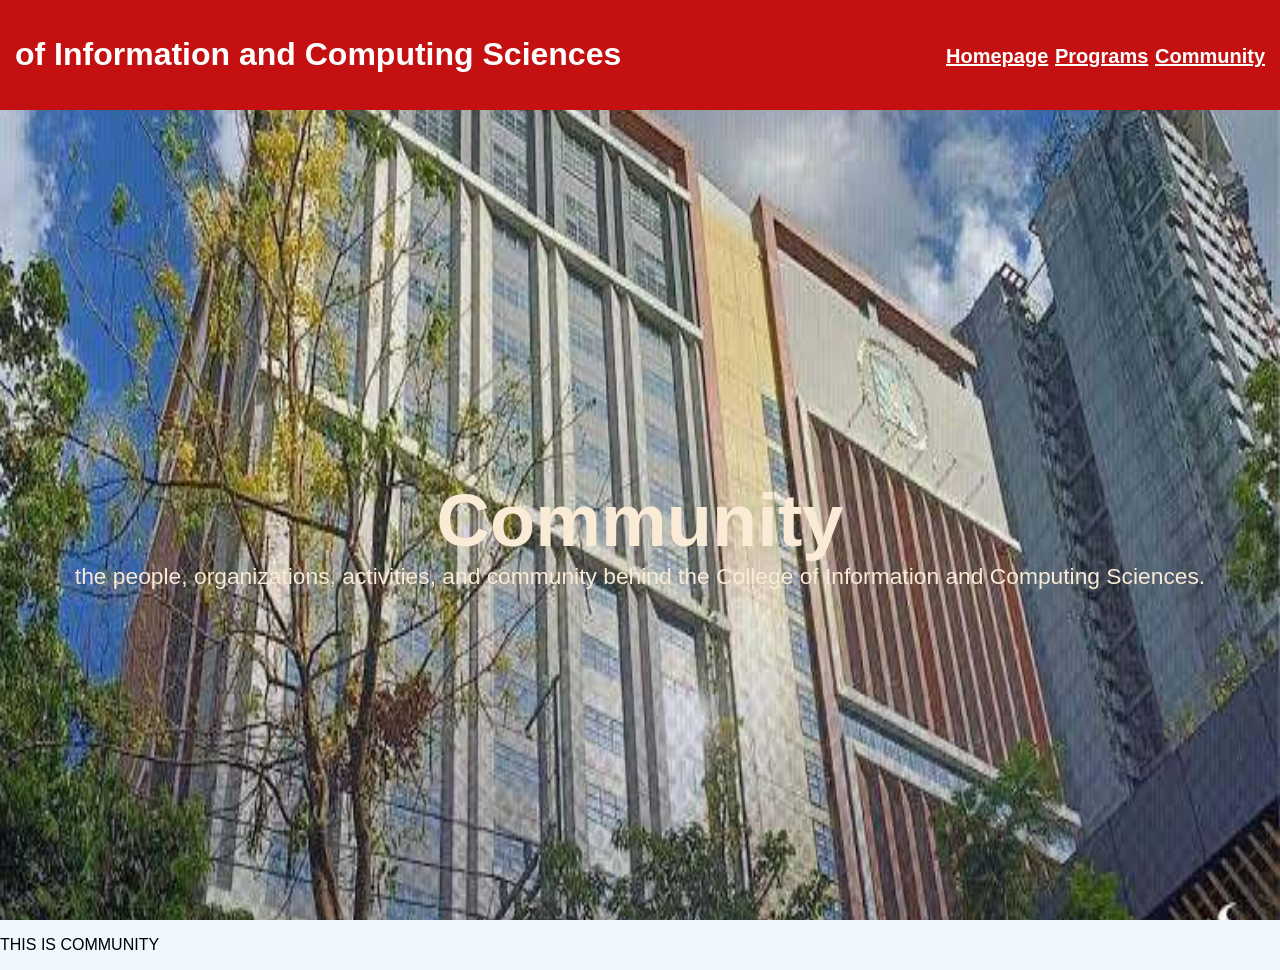
==== community.html @ 2b79f106 "Ayoko neto" ====
<!doctype html>
<html lang="en">
  <head>
    <meta charset="UTF-8" />
    <meta name="viewport" content="width=device-width, initial-scale=1.0" />
    <title>Homepage</title>
    <link rel="stylesheet" href="style.css" />
  </head>
  <body>
    <header class="header">
      <h1 class="logo"> of Information and Computing Sciences</h1>
      <nav class="nav">
        <h2>
          <a href="home.html">Homepage</a>
          <a href="programs.html">Programs</a>
          <a href="#">Community</a>
        </h2>
      </nav>
    </header>
    <section class="frass">
      <h2 class="ftext1c">Community</h2>
      <p class="ftext2">
        the people, organizations, activities, and community behind the College
        of Information and Computing Sciences.
      </p>
    </section>

    <p>THIS IS COMMUNITY</p>
  </body>
</html>
---- style.css ----
* {
  box-sizing: border-box;
}

body {
  margin: 0;
  font-family: Arial, Helvetica, sans-serif;
  background-color: aliceblue;
}

.header {
  position: sticky;
  top: 0;
  background-color: rgb(196, 16, 16);
  padding: 15px;
  z-index: 100;
  display: flex;
  justify-content: space-between;
  align-items: center;
  flex-wrap: wrap;
  gap: 15px;
}

.logo {
  display: inline-block;
  color: white;
}

.nav {
  display: flex;
  gap: 20px;
  align-items: center;
}
.nav a {
  color: white;
  text-decoration: underline;
  font-size: 20px;
}

.frass {
  padding: 80px 20px;
  background-image: url(frass.jpg);
  width: 100%;
  background-size: clamp(100%, 100vw, 200vw) clamp(90vw, 100%, 200vw);
  flex-direction: column;
  background-repeat: no-repeat;
  background-position: center;
  display: flex;
  align-items: center;
  justify-content: center;
  width: 100%;
  height: 90vh;
}

.ftext1c {
  margin-bottom: 0;
  font-size: clamp(50px, 5vw + 10px, 100px);
  color: antiquewhite;
  text-align: center;
}

.ftext1 {
  margin-bottom: 0;
  font-size: clamp(30px, 5vw + 10px, 100px);
  color: antiquewhite;
  text-align: center;
}

.ftext2 {
  margin-top: 0;
  font-size: clamp(3px, 1vw + 10px, 30px);
  color: antiquewhite;
  text-align: center;
}
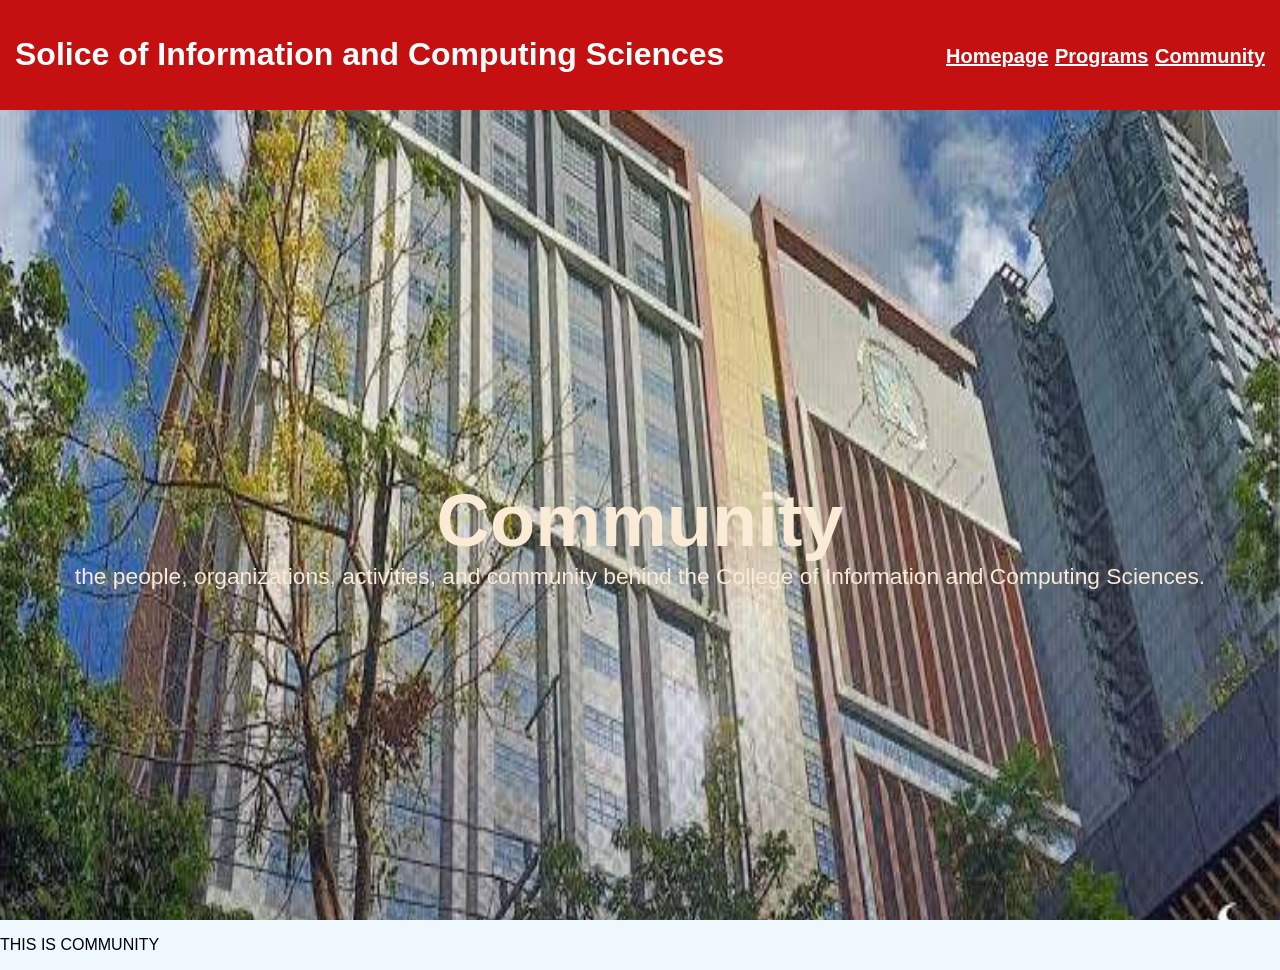
==== commit 22c62ec4: "yel" ====
--- a/community.html
+++ b/community.html
@@ -8,7 +8,7 @@
   </head>
   <body>
     <header class="header">
-      <h1 class="logo"> of Information and Computing Sciences</h1>
+      <h1 class="logo">Solice of Information and Computing Sciences</h1>
       <nav class="nav">
         <h2>
           <a href="home.html">Homepage</a>
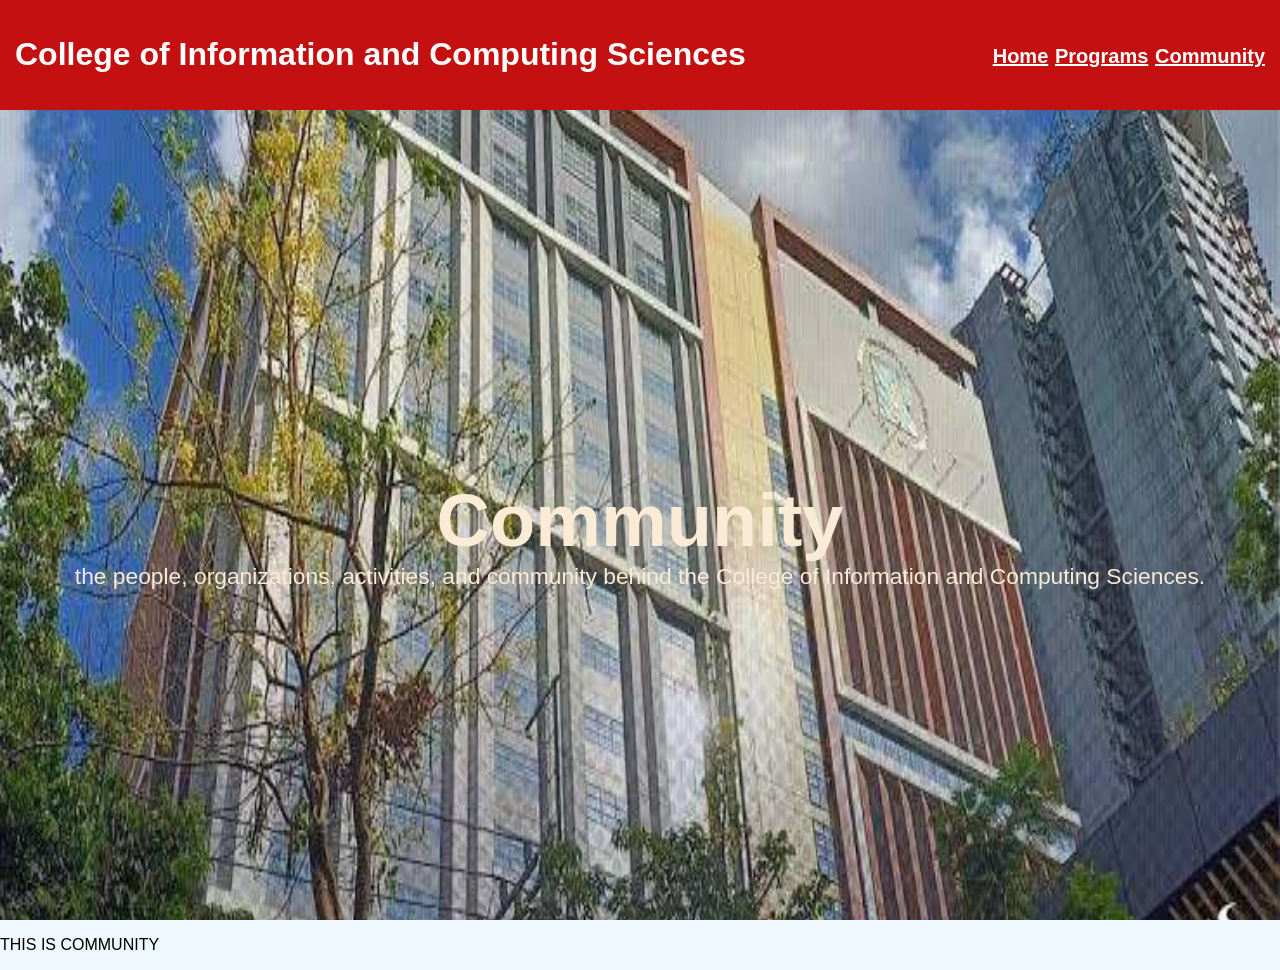
==== commit c5ea9f94: "Changes ulit" ====
--- a/community.html
+++ b/community.html
@@ -8,10 +8,10 @@
   </head>
   <body>
     <header class="header">
-      <h1 class="logo">Solice of Information and Computing Sciences</h1>
+      <h1 class="logo">College of Information and Computing Sciences</h1>
       <nav class="nav">
         <h2>
-          <a href="home.html">Homepage</a>
+          <a href="home.html">Home</a>
           <a href="programs.html">Programs</a>
           <a href="#">Community</a>
         </h2>
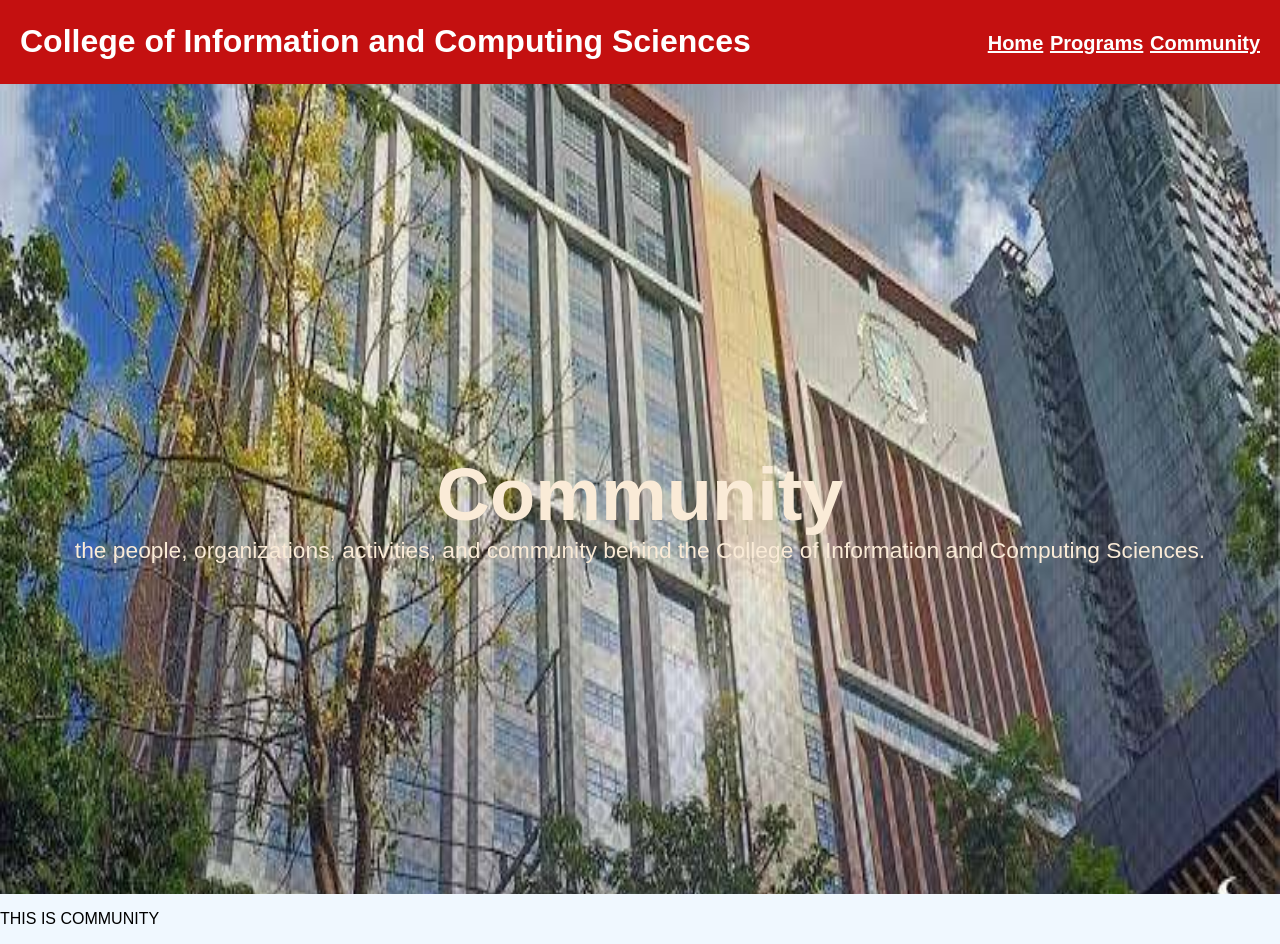
==== commit 45c61e62: "may contents alsom lahat andun na except sa footer, medyo maayos ang about us pero di responsive" ====
--- a/community.html
+++ b/community.html
@@ -8,7 +8,7 @@
   </head>
   <body>
     <header class="header">
-      <h1 class="logo">College of Information and Computing Sciences</h1>
+      <h1 class="logotext">College of Information and Computing Sciences</h1>
       <nav class="nav">
         <h2>
           <a href="home.html">Home</a>
--- a/style.css
+++ b/style.css
@@ -9,10 +9,11 @@
 }
 
 .header {
+  margin-left: 0;
   position: sticky;
   top: 0;
   background-color: rgb(196, 16, 16);
-  padding: 15px;
+  padding: 2px 20px;
   z-index: 100;
   display: flex;
   justify-content: space-between;
@@ -21,9 +22,18 @@
   gap: 15px;
 }
 
-.logo {
+.logotext {
+  margin-left: 0;
+  margin-right: auto;
   display: inline-block;
   color: white;
+}
+.limage {
+  height: 100px;
+  width: auto;
+  margin-left: 0;
+  margin-right: 0;
+  font-size: clamp(30px, 5vw + 10px, 100px);
 }
 
 .nav {
@@ -72,3 +82,56 @@
   color: antiquewhite;
   text-align: center;
 }
+
+.ftext3 {
+  font-size: clamp(3px, 1vw + 10px, 30px);
+  color: antiquewhite;
+  text-align: center;
+  background-color: rgb(122, 120, 0);
+  padding: 15px 15p;
+}
+
+.libcics {
+  padding: 80px 20px;
+  background-image:
+    linear-gradient(rgb(196, 16, 16, 0.5), rgb(196, 16, 16, 0.5)), url(lib.jpg);
+  background-size: clamp(100%, 100vw, 200vw) clamp(90vw, 100%, 200vw);
+  flex-direction: column;
+  background-repeat: no-repeat;
+  background-position: center;
+  display: grid;
+  height: 90vh;
+}
+
+.au {
+  grid-column: 1;
+  grid-row: 1;
+  text-align: center;
+}
+.tau {
+  grid-column: 1;
+  grid-row: 2/3;
+}
+
+.ms {
+  grid-column: 2;
+  grid-row: 1;
+  text-align: right;
+}
+
+.tms {
+  grid-column: 2;
+  grid-row: 2;
+}
+
+.vs {
+  grid-column: 2;
+  grid-row: 3;
+  text-align: right;
+  margin-top: 15px;
+}
+
+.tvs {
+  grid-column: 2;
+  grid-row: 4;
+}
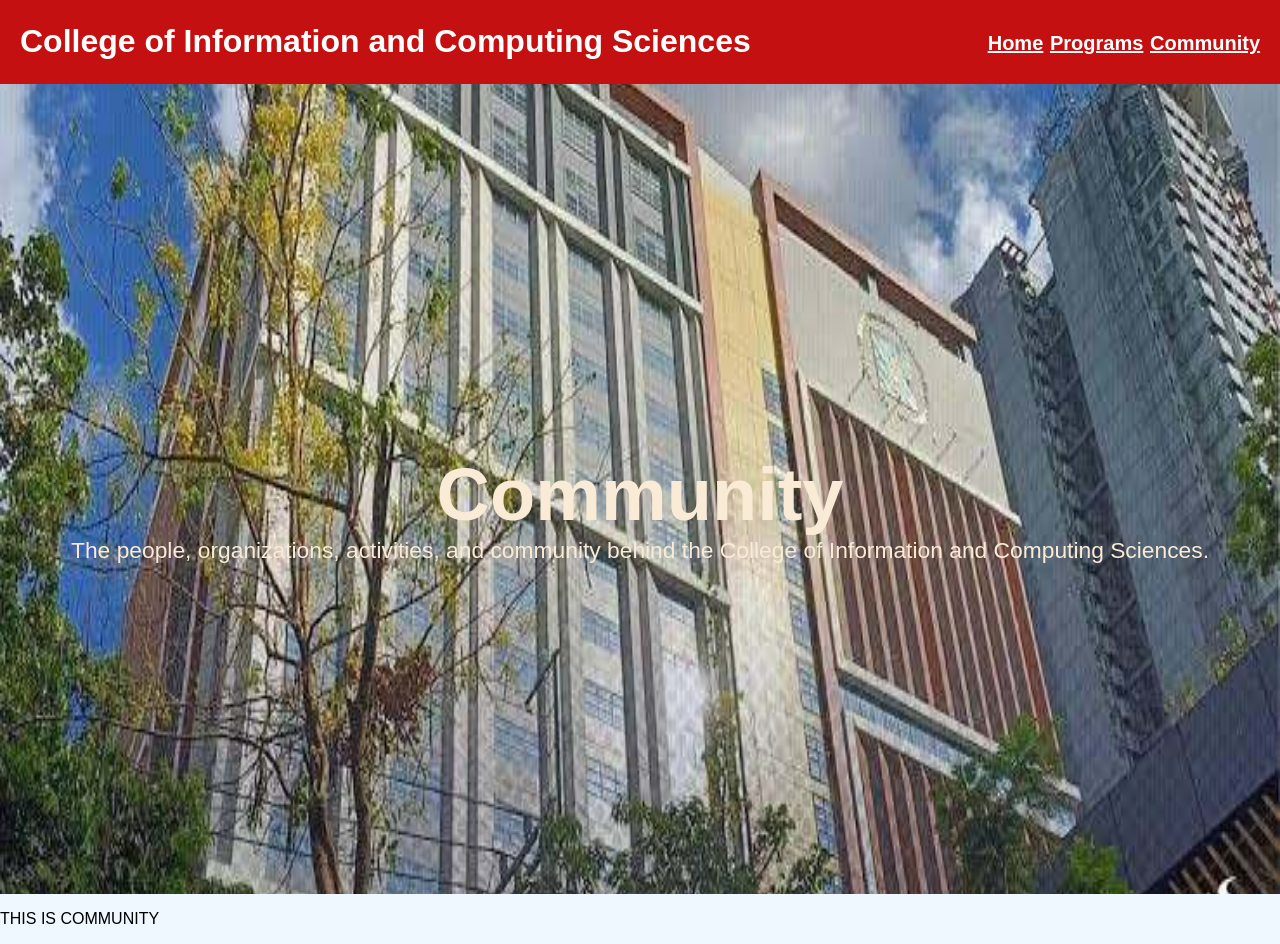
==== commit d6dad76b: "Inedit ko lang yung mga info" ====
--- a/community.html
+++ b/community.html
@@ -20,7 +20,7 @@
     <section class="frass">
       <h2 class="ftext1c">Community</h2>
       <p class="ftext2">
-        the people, organizations, activities, and community behind the College
+        The people, organizations, activities, and community behind the College
         of Information and Computing Sciences.
       </p>
     </section>
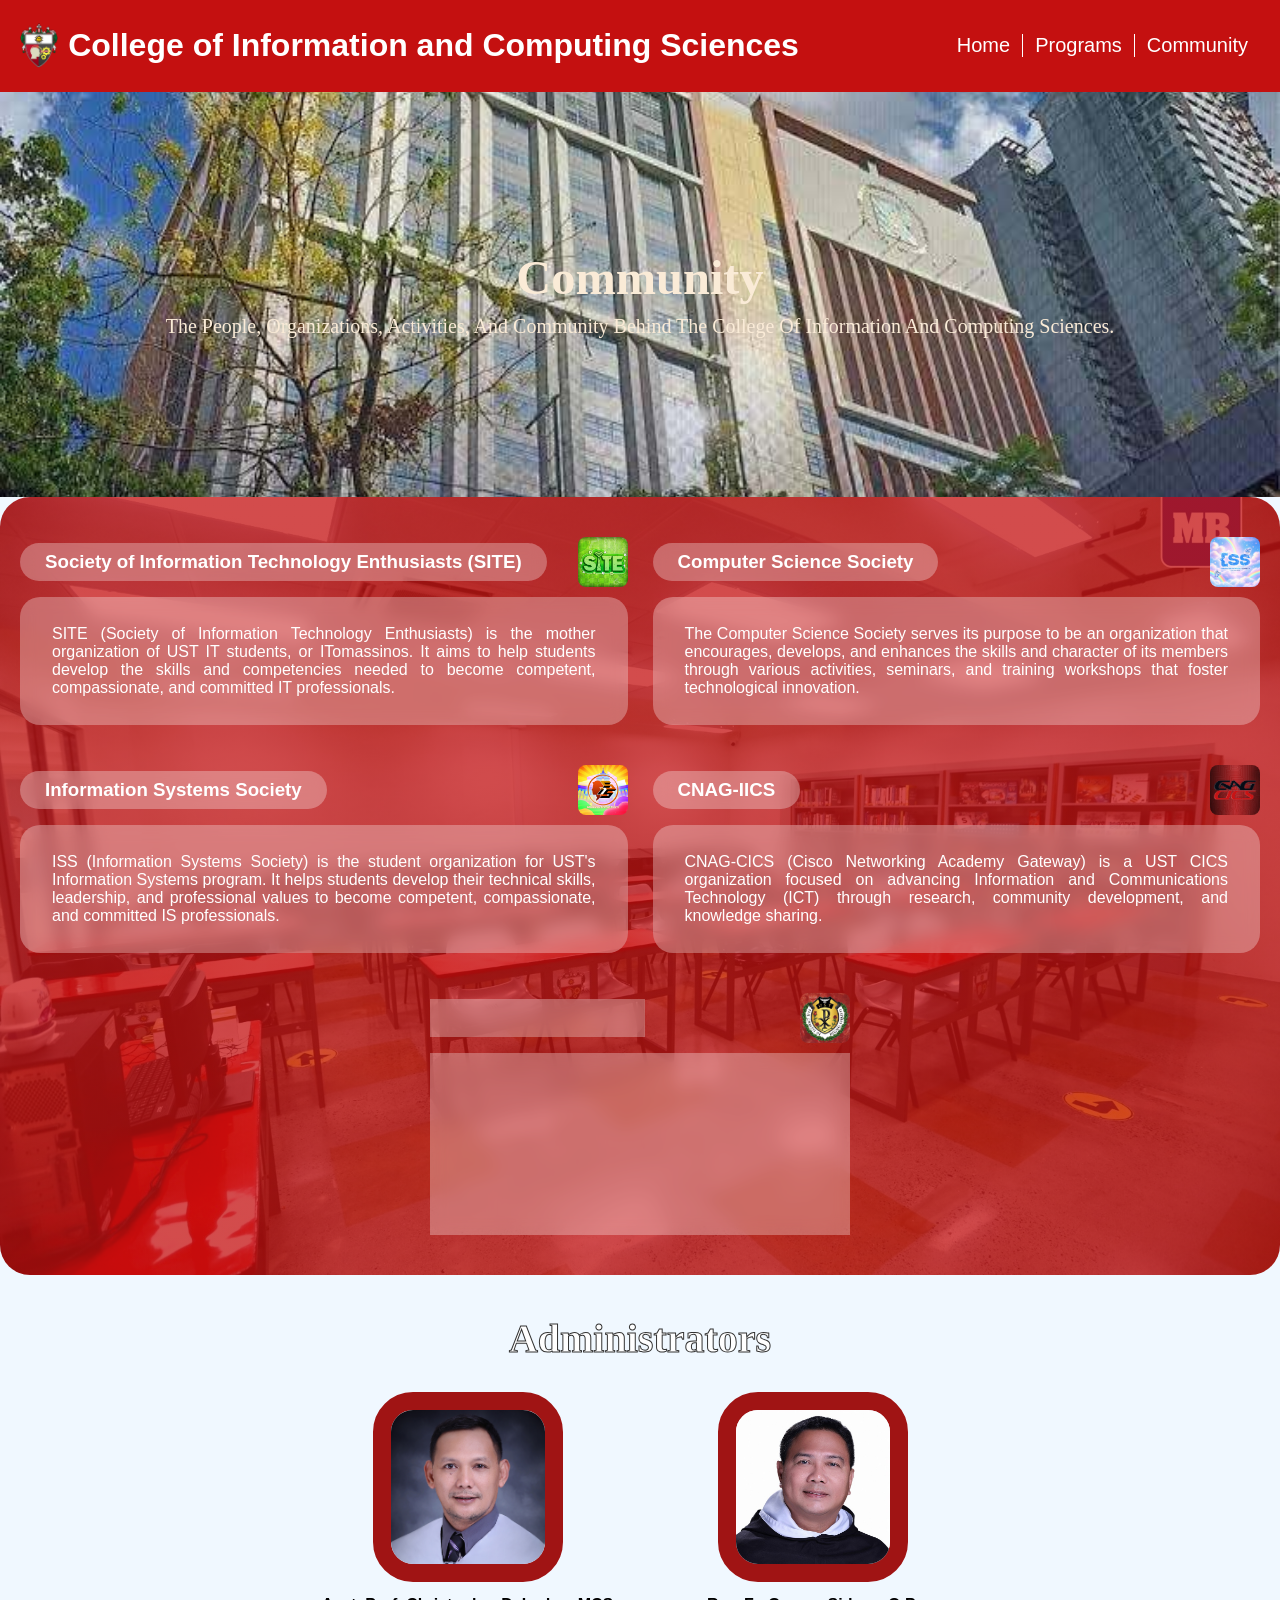
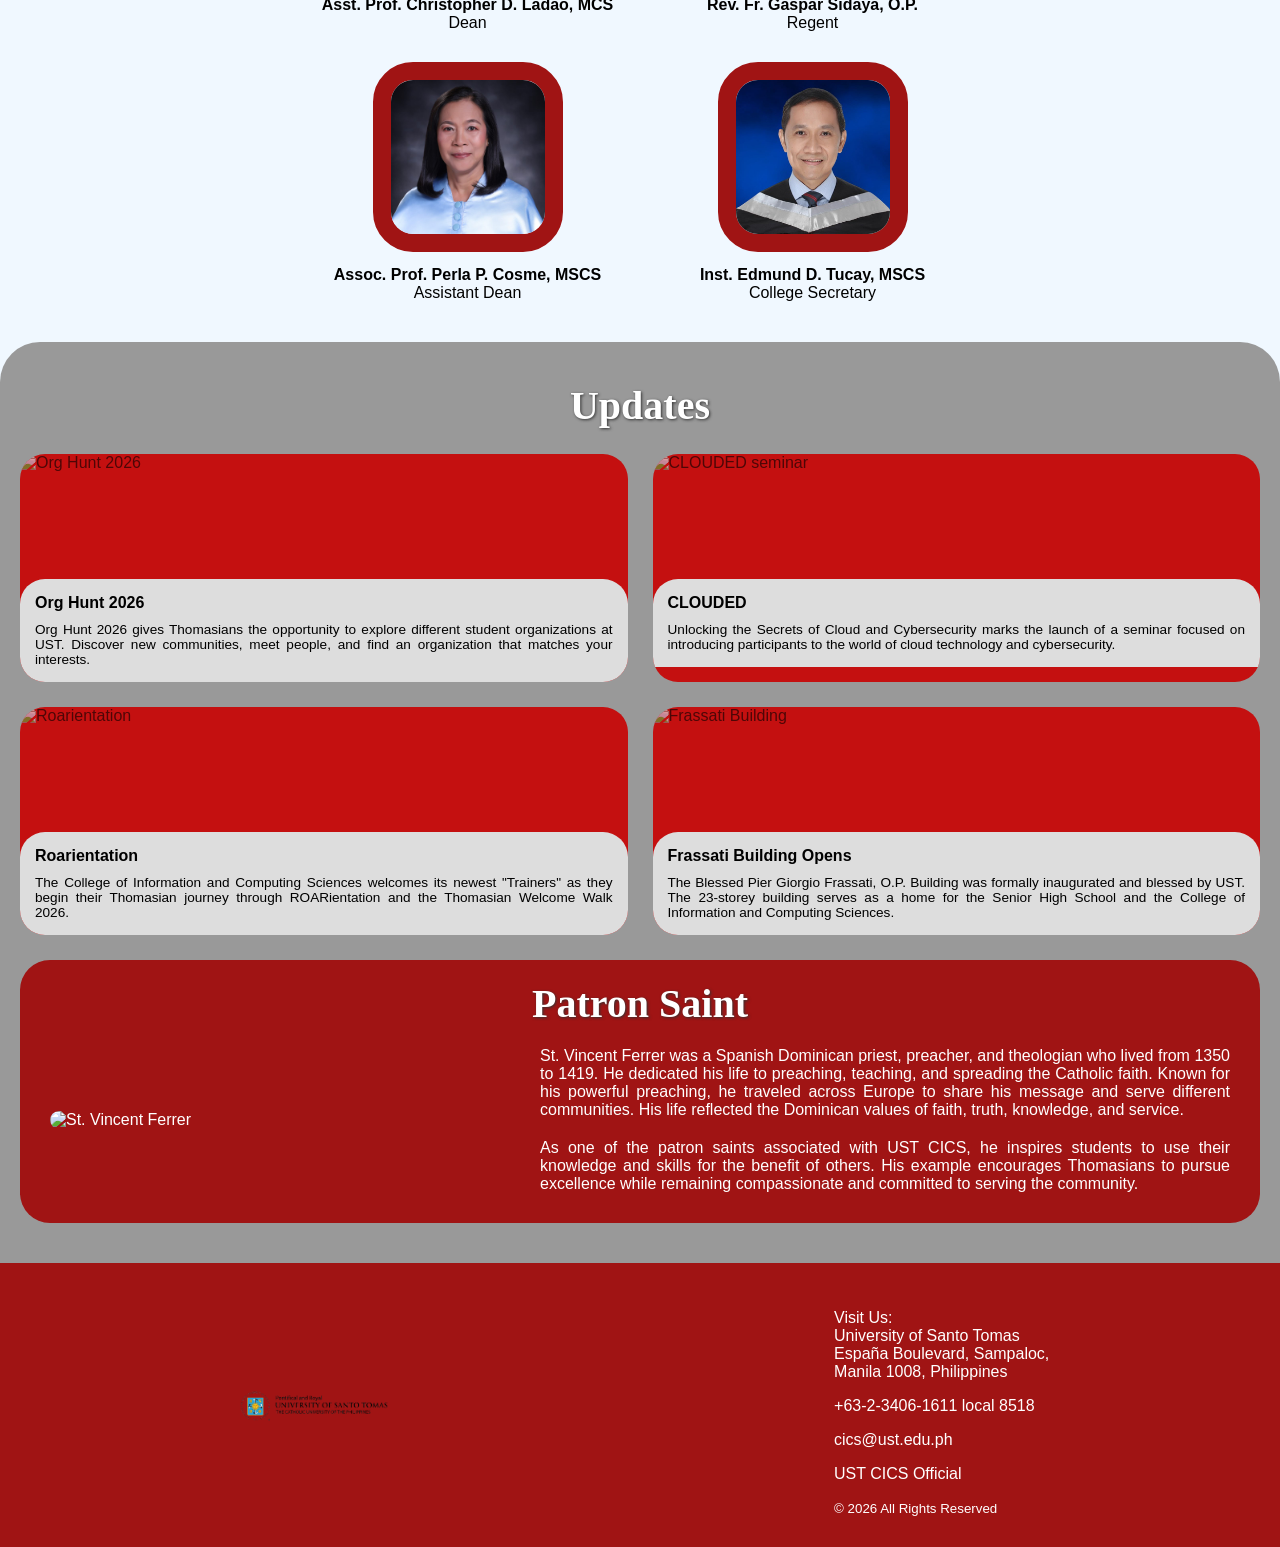
==== commit 0cb7fe97: "COMMUNITY CODE" ====
--- a/community.html
+++ b/community.html
@@ -3,28 +3,212 @@
   <head>
     <meta charset="UTF-8" />
     <meta name="viewport" content="width=device-width, initial-scale=1.0" />
-    <title>Homepage</title>
+    <title>Community</title>
     <link rel="stylesheet" href="style.css" />
   </head>
   <body>
     <header class="header">
-      <h1 class="logotext">College of Information and Computing Sciences</h1>
+      <h1 class="logotext">
+        <img src="CICS.png" alt="CICS logo" />
+        College of Information and Computing Sciences
+      </h1>
       <nav class="nav">
-        <h2>
-          <a href="home.html">Home</a>
-          <a href="programs.html">Programs</a>
-          <a href="#">Community</a>
-        </h2>
+        <a href="home.html">Home</a>
+        <a href="programs.html">Programs</a>
+        <a href="community.html">Community</a>
       </nav>
     </header>
-    <section class="frass">
-      <h2 class="ftext1c">Community</h2>
-      <p class="ftext2">
-        The people, organizations, activities, and community behind the College
-        of Information and Computing Sciences.
-      </p>
-    </section>
-
-    <p>THIS IS COMMUNITY</p>
+
+    <main>
+      <section class="frass">
+        <h2 class="ftext1c">Community</h2>
+        <p class="ftext2">
+          The people, organizations, activities, and community behind the
+          College of Information and Computing Sciences.
+        </p>
+      </section>
+
+      <section class="orgs">
+        <article>
+          <header>
+            <h3 class="tag">
+              Society of Information Technology Enthusiasts (SITE)
+            </h3>
+            <img src="SITE1.jpg" alt="SITE logo" />
+          </header>
+          <p class="card">
+            SITE (Society of Information Technology Enthusiasts) is the mother
+            organization of UST IT students, or ITomassinos. It aims to help
+            students develop the skills and competencies needed to become
+            competent, compassionate, and committed IT professionals.
+          </p>
+        </article>
+
+        <article>
+          <header>
+            <h3 class="tag">Computer Science Society</h3>
+            <img src="CSS.jpg" alt="CSS logo" />
+          </header>
+          <p class="card">
+            The Computer Science Society serves its purpose to be an
+            organization that encourages, develops, and enhances the skills and
+            character of its members through various activities, seminars, and
+            training workshops that foster technological innovation.
+          </p>
+        </article>
+
+        <article>
+          <header>
+            <h3 class="tag">Information Systems Society</h3>
+            <img src="ISS.jpg" alt="ISS logo" />
+          </header>
+          <p class="card">
+            ISS (Information Systems Society) is the student organization for
+            UST's Information Systems program. It helps students develop their
+            technical skills, leadership, and professional values to become
+            competent, compassionate, and committed IS professionals.
+          </p>
+        </article>
+
+        <article>
+          <header>
+            <h3 class="tag">CNAG-IICS</h3>
+            <img src="CNAG1.jpg" alt="CNAG-IICS logo" />
+          </header>
+          <p class="card">
+            CNAG-CICS (Cisco Networking Academy Gateway) is a UST CICS
+            organization focused on advancing Information and Communications
+            Technology (ICT) through research, community development, and
+            knowledge sharing.
+          </p>
+        </article>
+
+        <article>
+          <header>
+            <h3 class="tag">Pax Romana - IICS</h3>
+            <img src="PAXROM.jpg" alt="Pax Romana logo" />
+          </header>
+          <p class="card">
+            Pax Romana - ICS Unit is a Catholic student organization that
+            promotes faith, critical thinking, and holistic growth. It
+            encourages students to serve others and build a just and peaceful
+            community. It aims to form competent and compassionate
+            professionals who serve the Church, society, and nation.
+          </p>
+        </article>
+      </section>
+
+      <section class="admins">
+        <h2>Administrators</h2>
+        <figure>
+          <img src="ADMIN1.jpg" alt="Asst. Prof. Christopher D. Ladao" />
+          <figcaption>
+            <strong>Asst. Prof. Christopher D. Ladao, MCS</strong><br />
+            Dean
+          </figcaption>
+        </figure>
+        <figure>
+          <img src="ADMIN2.jpg" alt="Rev. Fr. Gaspar Sidaya, O.P." />
+          <figcaption>
+            <strong>Rev. Fr. Gaspar Sidaya, O.P.</strong><br />
+            Regent
+          </figcaption>
+        </figure>
+        <figure>
+          <img src="ADMIN3.jpg" alt="Assoc. Prof. Perla P. Cosme" />
+          <figcaption>
+            <strong>Assoc. Prof. Perla P. Cosme, MSCS</strong><br />
+            Assistant Dean
+          </figcaption>
+        </figure>
+        <figure>
+          <img src="ADMIN4.jpg" alt="Inst. Edmund D. Tucay" />
+          <figcaption>
+            <strong>Inst. Edmund D. Tucay, MSCS</strong><br />
+            College Secretary
+          </figcaption>
+        </figure>
+      </section>
+
+      <!-- the 4 update pics and the patron saint pic are placeholders, replace them later -->
+      <section class="updates">
+        <h2>Updates</h2>
+        <article>
+          <img src="https://placehold.co/500x200" alt="Org Hunt 2026" />
+          <h3>Org Hunt 2026</h3>
+          <p>
+            Org Hunt 2026 gives Thomasians the opportunity to explore different
+            student organizations at UST. Discover new communities, meet
+            people, and find an organization that matches your interests.
+          </p>
+        </article>
+
+        <article>
+          <img src="https://placehold.co/500x200" alt="CLOUDED seminar" />
+          <h3>CLOUDED</h3>
+          <p>
+            Unlocking the Secrets of Cloud and Cybersecurity marks the launch
+            of a seminar focused on introducing participants to the world of
+            cloud technology and cybersecurity.
+          </p>
+        </article>
+
+        <article>
+          <img src="https://placehold.co/500x200" alt="Roarientation" />
+          <h3>Roarientation</h3>
+          <p>
+            The College of Information and Computing Sciences welcomes its
+            newest "Trainers" as they begin their Thomasian journey through
+            ROARientation and the Thomasian Welcome Walk 2026.
+          </p>
+        </article>
+
+        <article>
+          <img src="https://placehold.co/500x200" alt="Frassati Building" />
+          <h3>Frassati Building Opens</h3>
+          <p>
+            The Blessed Pier Giorgio Frassati, O.P. Building was formally
+            inaugurated and blessed by UST. The 23-storey building serves as a
+            home for the Senior High School and the College of Information and
+            Computing Sciences.
+          </p>
+        </article>
+
+        <aside class="patron">
+          <h2>Patron Saint</h2>
+          <img src="https://placehold.co/300x350" alt="St. Vincent Ferrer" />
+          <p>
+            St. Vincent Ferrer was a Spanish Dominican priest, preacher, and
+            theologian who lived from 1350 to 1419. He dedicated his life to
+            preaching, teaching, and spreading the Catholic faith. Known for his
+            powerful preaching, he traveled across Europe to share his message
+            and serve different communities. His life reflected the Dominican
+            values of faith, truth, knowledge, and service.
+          </p>
+          <p>
+            As one of the patron saints associated with UST CICS, he inspires
+            students to use their knowledge and skills for the benefit of
+            others. His example encourages Thomasians to pursue excellence while
+            remaining compassionate and committed to serving the community.
+          </p>
+        </aside>
+      </section>
+    </main>
+
+    <footer class="footer">
+      <img src="UST.png" alt="University of Santo Tomas" />
+      <address>
+        <p>
+          Visit Us:<br />
+          University of Santo Tomas<br />
+          España Boulevard, Sampaloc,<br />
+          Manila 1008, Philippines
+        </p>
+        <p>+63-2-3406-1611 local 8518</p>
+        <p>cics@ust.edu.ph</p>
+        <p>UST CICS Official</p>
+        <small>© 2026 All Rights Reserved</small>
+      </address>
+    </footer>
   </body>
-</html>
+</html>
--- a/style.css
+++ b/style.css
@@ -8,8 +8,8 @@
   background-color: aliceblue;
 }
 
+/* ---------- header ---------- */
 .header {
-  margin-left: 0;
   position: sticky;
   top: 0;
   background-color: rgb(196, 16, 16);
@@ -23,115 +23,372 @@
 }
 
 .logotext {
-  margin-left: 0;
   margin-right: auto;
-  display: inline-block;
-  color: white;
-}
-.limage {
-  height: 100px;
-  width: auto;
-  margin-left: 0;
-  margin-right: 0;
-  font-size: clamp(30px, 5vw + 10px, 100px);
+  color: white;
+  display: flex;
+  align-items: center;
+  gap: 10px;
+}
+
+.logotext img {
+  height: 45px;
 }
 
 .nav {
   display: flex;
-  gap: 20px;
-  align-items: center;
-}
+  align-items: center;
+}
+
 .nav a {
   color: white;
-  text-decoration: underline;
+  text-decoration: none;
   font-size: 20px;
-}
-
+  padding: 0 12px;
+  border-right: 1px solid white;
+}
+
+.nav a:last-child {
+  border-right: none;
+}
+
+/* ---------- hero ---------- */
 .frass {
   padding: 80px 20px;
   background-image: url(frass.jpg);
-  width: 100%;
-  background-size: clamp(100%, 100vw, 200vw) clamp(90vw, 100%, 200vw);
+  background-size: cover;
+  background-position: center;
+  height: 45vh;
+  display: flex;
   flex-direction: column;
-  background-repeat: no-repeat;
-  background-position: center;
-  display: flex;
   align-items: center;
   justify-content: center;
-  width: 100%;
-  height: 90vh;
-}
-
-.ftext1c {
-  margin-bottom: 0;
-  font-size: clamp(50px, 5vw + 10px, 100px);
-  color: antiquewhite;
-  text-align: center;
+  gap: 10px;
+  font-family: Georgia, serif;
 }
 
 .ftext1 {
-  margin-bottom: 0;
   font-size: clamp(30px, 5vw + 10px, 100px);
   color: antiquewhite;
   text-align: center;
 }
 
+.ftext1c {
+  margin: 0;
+  font-size: clamp(24px, 3vw + 10px, 50px);
+  color: antiquewhite;
+}
+
 .ftext2 {
-  margin-top: 0;
-  font-size: clamp(3px, 1vw + 10px, 30px);
+  margin: 0;
+  font-size: clamp(14px, 1vw + 8px, 20px);
   color: antiquewhite;
   text-align: center;
-}
-
-.ftext3 {
-  font-size: clamp(3px, 1vw + 10px, 30px);
-  color: antiquewhite;
-  text-align: center;
-  background-color: rgb(122, 120, 0);
-  padding: 15px 15p;
-}
-
-.libcics {
-  padding: 80px 20px;
+  text-transform: capitalize;
+}
+
+/* ---------- programs ---------- */
+.programs,
+.orgs {
   background-image:
-    linear-gradient(rgb(196, 16, 16, 0.5), rgb(196, 16, 16, 0.5)), url(lib.jpg);
-  background-size: clamp(100%, 100vw, 200vw) clamp(90vw, 100%, 200vw);
-  flex-direction: column;
-  background-repeat: no-repeat;
+    linear-gradient(rgba(196, 16, 16, 0.75), rgba(196, 16, 16, 0.75)),
+    url(lib.jpg);
+  background-size: cover;
   background-position: center;
-  display: grid;
-  height: 90vh;
-}
-
-.au {
-  grid-column: 1;
-  grid-row: 1;
-  text-align: center;
-}
-.tau {
-  grid-column: 1;
-  grid-row: 2/3;
-}
-
-.ms {
-  grid-column: 2;
-  grid-row: 1;
-  text-align: right;
-}
-
-.tms {
-  grid-column: 2;
-  grid-row: 2;
-}
-
-.vs {
-  grid-column: 2;
-  grid-row: 3;
-  text-align: right;
-  margin-top: 15px;
-}
-
-.tvs {
-  grid-column: 2;
-  grid-row: 4;
-}
+  border-radius: 30px;
+  padding: 40px 20px;
+  display: grid;
+  gap: 40px;
+  color: white;
+}
+
+.programs article {
+  max-width: 900px;
+  width: 100%;
+  margin: 0 auto;
+}
+
+.tag,
+.card {
+  background: rgba(255, 255, 255, 0.3);
+  backdrop-filter: blur(8px);
+}
+
+.tag {
+  display: inline-block;
+  margin: 0 0 15px;
+  padding: 8px 25px;
+  border-radius: 30px;
+}
+
+.card {
+  padding: 28px 32px;
+  border-radius: 20px;
+}
+
+.card h4 {
+  margin: 0 0 8px;
+  font-size: 1.3rem;
+}
+
+.card p {
+  margin: 0;
+}
+
+/* ---------- comparison table ---------- */
+.comparison {
+  background-color: rgb(160, 20, 20);
+  border-radius: 40px;
+  margin: 40px 20px;
+  padding: 30px 20px;
+  color: white;
+  text-align: center;
+}
+
+.comparison table {
+  width: 100%;
+  max-width: 900px;
+  margin: 0 auto;
+  background: white;
+  color: black;
+  border-collapse: collapse;
+  text-align: left;
+}
+
+.comparison th,
+.comparison td {
+  padding: 15px;
+  border: 1px solid #ccc;
+}
+
+/* ---------- department heads ---------- */
+.heads {
+  display: grid;
+  grid-template-columns: repeat(auto-fit, minmax(200px, 1fr));
+  gap: 20px;
+  padding: 40px 20px;
+  text-align: center;
+}
+
+.heads h2,
+.recognitions h2 {
+  grid-column: 1 / -1;
+  font-size: 2.5rem;
+  color: #3b1010;
+  text-align: center;
+}
+
+.heads figure {
+  margin: 0;
+}
+
+.heads img {
+  width: 180px;
+  height: 180px;
+  object-fit: cover;
+  border: 8px solid rgb(160, 20, 20);
+  border-radius: 30px;
+}
+
+.heads figcaption {
+  font-weight: bold;
+  margin-top: 10px;
+}
+
+/* ---------- recognitions ---------- */
+.recognitions {
+  display: grid;
+  grid-template-columns: repeat(auto-fit, minmax(250px, 1fr));
+  gap: 20px;
+  padding: 20px 20px 60px;
+}
+
+.recognitions article {
+  background-color: #e5e5e5;
+  border-radius: 20px;
+  padding: 20px;
+  text-align: center;
+}
+
+.recognitions img {
+  height: 70px;
+}
+
+/* ---------- footer ---------- */
+.footer {
+  background-color: rgb(160, 20, 20);
+  color: white;
+  padding: 30px 20px;
+  display: flex;
+  justify-content: space-around;
+  align-items: center;
+  flex-wrap: wrap;
+  gap: 20px;
+}
+
+.footer img {
+  height: 50px;
+}
+
+.footer address {
+  font-style: normal;
+}
+
+/* ---------- community: organizations ---------- */
+.orgs {
+  grid-template-columns: repeat(2, 1fr);
+  gap: 40px 25px;
+}
+
+.orgs header {
+  display: flex;
+  align-items: center;
+  justify-content: space-between;
+  gap: 10px;
+  margin-bottom: 10px;
+}
+
+.orgs .tag {
+  margin: 0;
+  text-align: center;
+}
+
+.orgs img {
+  width: 50px;
+  height: 50px;
+  border-radius: 8px;
+  object-fit: cover;
+}
+
+.orgs .card {
+  margin: 0;
+  text-align: justify;
+}
+
+/* pax romana sits alone in the middle */
+.orgs article:last-child {
+  grid-column: 1 / -1;
+  justify-self: center;
+  width: 100%;
+  max-width: 420px;
+}
+
+/* ---------- community: administrators ---------- */
+.admins {
+  display: grid;
+  grid-template-columns: repeat(2, 1fr);
+  gap: 30px;
+  max-width: 700px;
+  margin: 0 auto;
+  padding: 40px 20px;
+  text-align: center;
+}
+
+.admins h2,
+.updates h2,
+.patron h2 {
+  grid-column: 1 / -1;
+  margin: 0;
+  font-family: Georgia, serif;
+  font-size: 2.5rem;
+  text-align: center;
+}
+
+.admins h2 {
+  color: white;
+  -webkit-text-stroke: 1px #333;
+}
+
+.admins figure {
+  margin: 0;
+}
+
+.admins img {
+  width: 190px;
+  height: 190px;
+  object-fit: cover;
+  border: 18px solid rgb(160, 20, 20);
+  border-radius: 40px;
+}
+
+.admins figcaption {
+  margin-top: 10px;
+}
+
+/* ---------- community: updates ---------- */
+.updates {
+  display: grid;
+  grid-template-columns: repeat(2, 1fr);
+  gap: 25px;
+  padding: 40px 20px;
+  background-color: #999;
+  border-radius: 40px 40px 0 0;
+}
+
+.updates h2 {
+  color: white;
+  text-shadow: 1px 1px 3px #333;
+}
+
+.updates article {
+  background-color: rgb(196, 16, 16);
+  border-radius: 25px;
+  overflow: hidden;
+}
+
+.updates article img {
+  display: block;
+  width: 100%;
+  height: 150px;
+  object-fit: cover;
+  opacity: 0.6;
+}
+
+.updates h3,
+.updates article p {
+  margin: 0;
+  padding: 0 15px;
+  background-color: #ddd;
+}
+
+.updates h3 {
+  position: relative;
+  margin-top: -25px;
+  padding-top: 15px;
+  font-size: 1rem;
+  border-radius: 25px 25px 0 0;
+}
+
+.updates article p {
+  padding-top: 10px;
+  padding-bottom: 15px;
+  font-size: 0.85rem;
+  text-align: justify;
+}
+
+/* ---------- community: patron saint ---------- */
+.patron {
+  grid-column: 1 / -1;
+  display: grid;
+  grid-template-columns: 2fr 3fr;
+  gap: 20px 30px;
+  align-items: center;
+  padding: 20px 30px 30px;
+  background-color: rgb(160, 20, 20);
+  border-radius: 30px;
+  color: white;
+}
+
+.patron h2 {
+  color: white;
+}
+
+.patron img {
+  grid-row: span 2;
+  width: 100%;
+  border-radius: 25px;
+}
+
+.patron p {
+  margin: 0;
+  text-align: justify;
+}
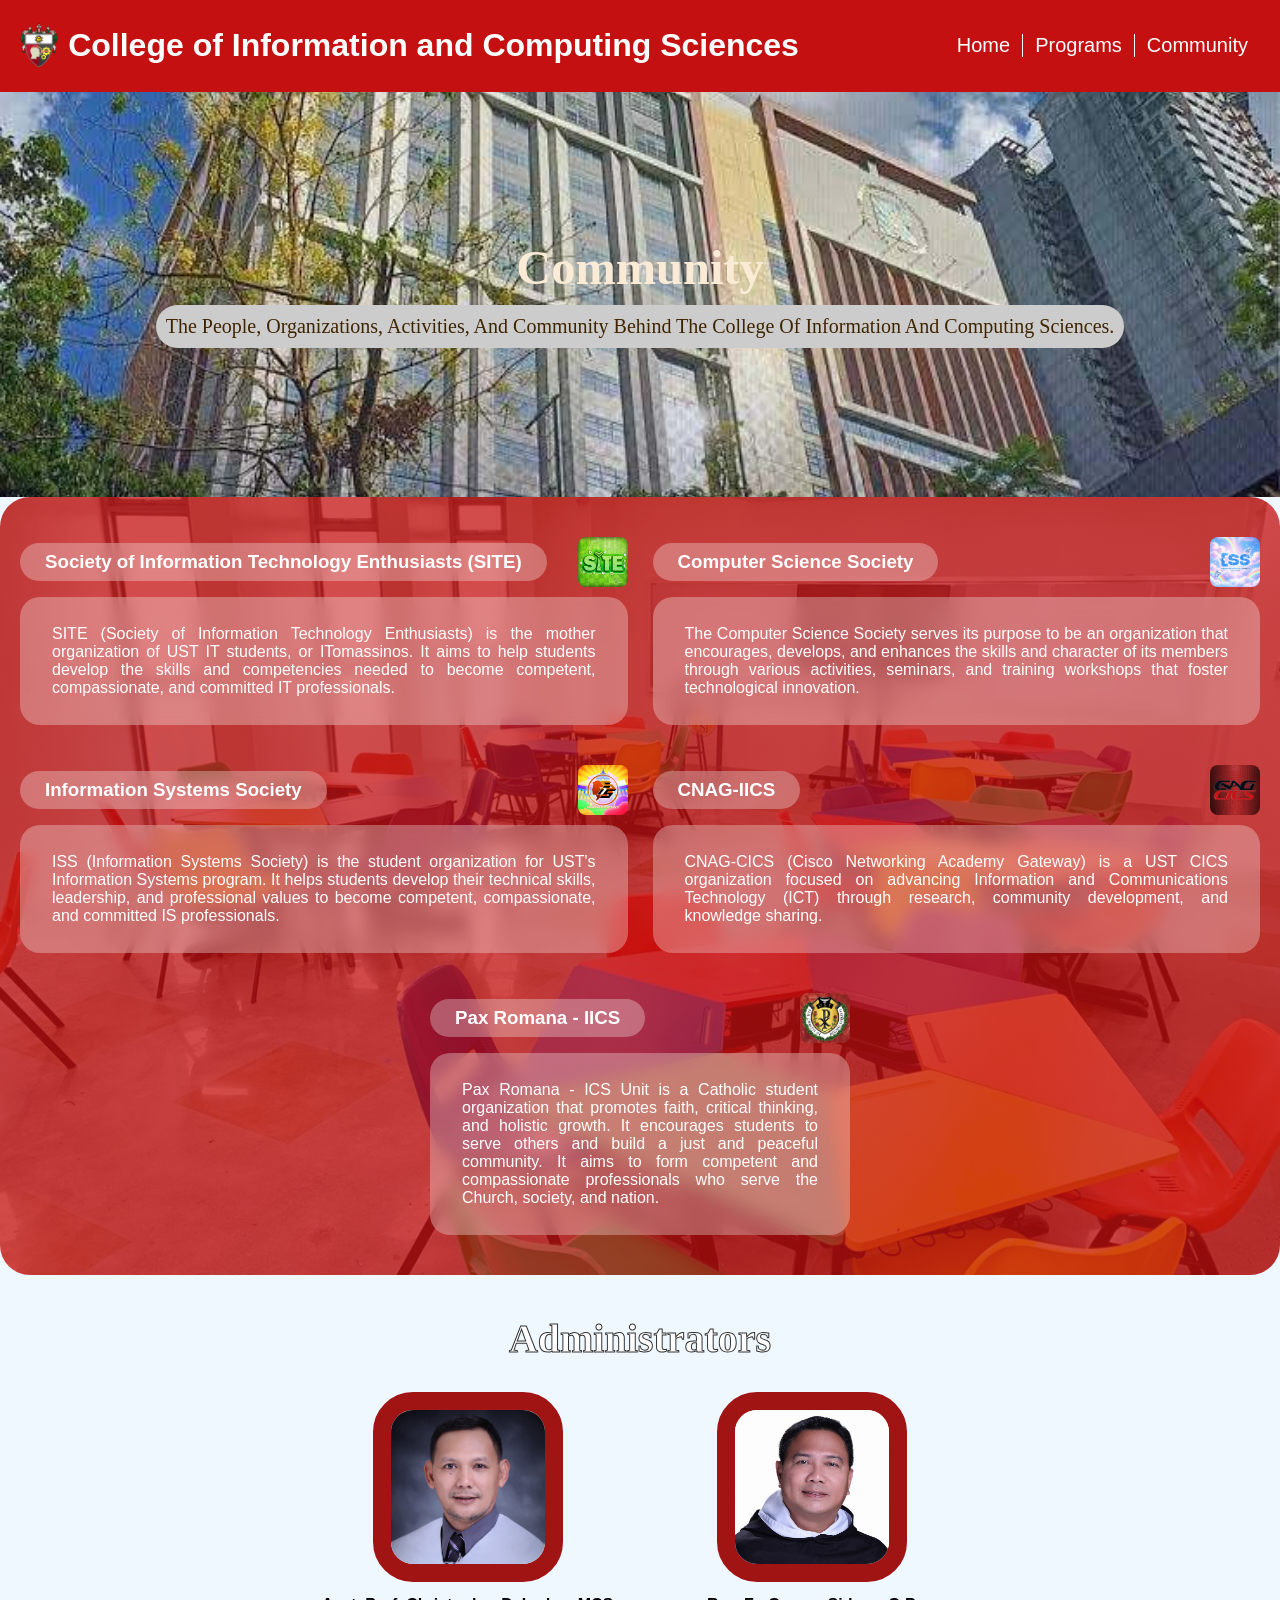
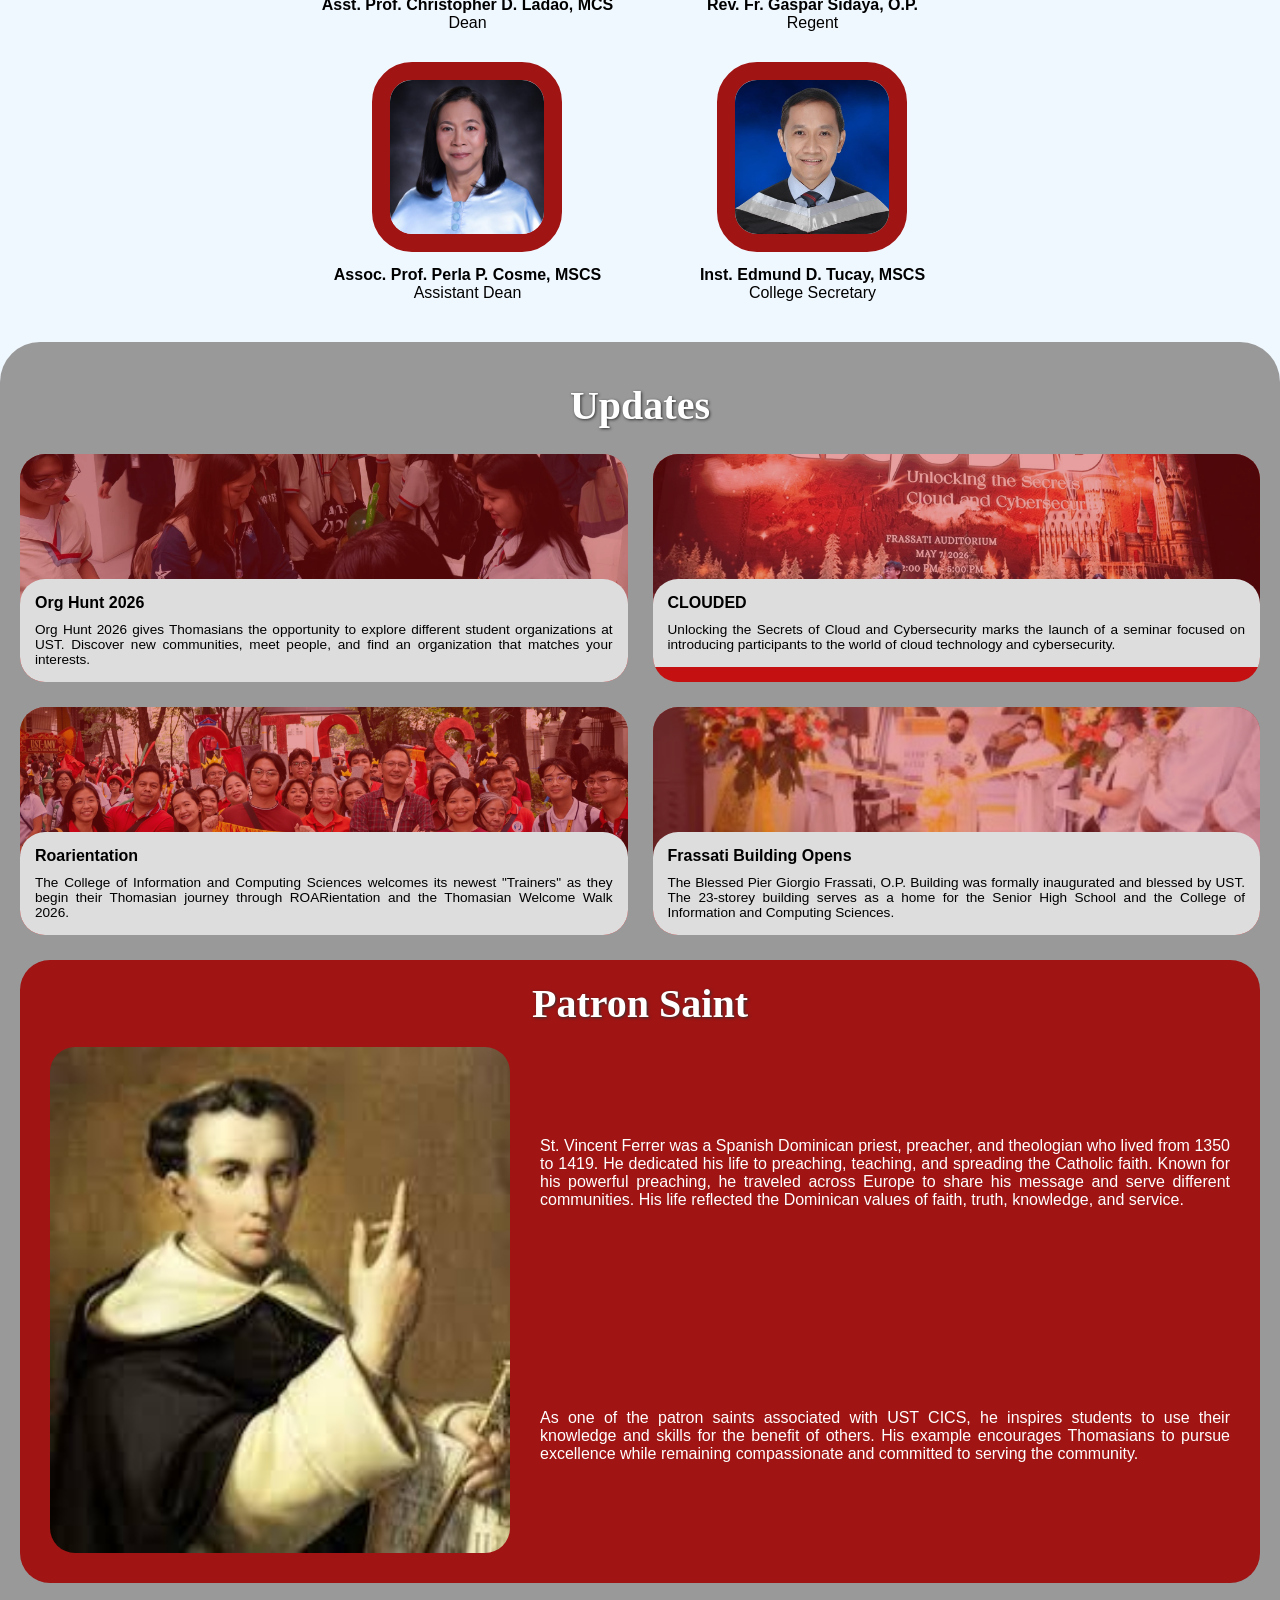
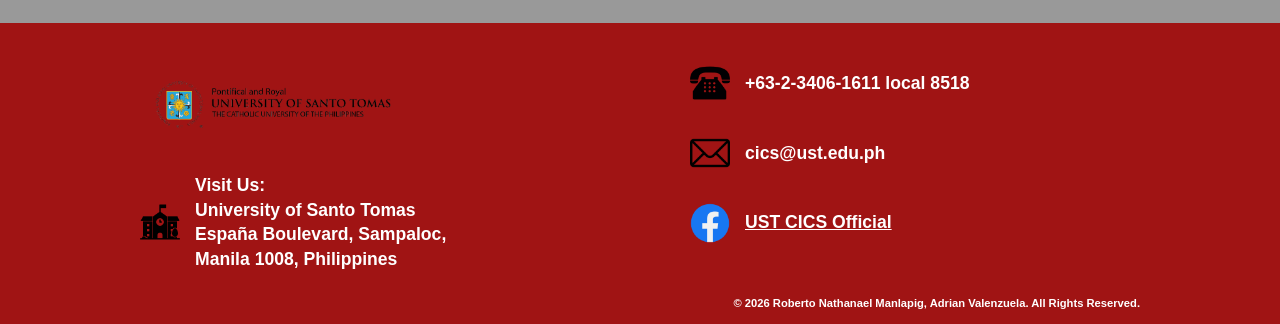
==== commit 1aa8337e: "kulang: onting clean up and animation" ====
--- a/community.html
+++ b/community.html
@@ -92,8 +92,8 @@
             Pax Romana - ICS Unit is a Catholic student organization that
             promotes faith, critical thinking, and holistic growth. It
             encourages students to serve others and build a just and peaceful
-            community. It aims to form competent and compassionate
-            professionals who serve the Church, society, and nation.
+            community. It aims to form competent and compassionate professionals
+            who serve the Church, society, and nation.
           </p>
         </article>
       </section>
@@ -130,31 +130,30 @@
         </figure>
       </section>
 
-      <!-- the 4 update pics and the patron saint pic are placeholders, replace them later -->
       <section class="updates">
         <h2>Updates</h2>
         <article>
-          <img src="https://placehold.co/500x200" alt="Org Hunt 2026" />
+          <img src="site.jpg" alt="Org Hunt 2026" />
           <h3>Org Hunt 2026</h3>
           <p>
             Org Hunt 2026 gives Thomasians the opportunity to explore different
-            student organizations at UST. Discover new communities, meet
-            people, and find an organization that matches your interests.
-          </p>
-        </article>
-
-        <article>
-          <img src="https://placehold.co/500x200" alt="CLOUDED seminar" />
+            student organizations at UST. Discover new communities, meet people,
+            and find an organization that matches your interests.
+          </p>
+        </article>
+
+        <article>
+          <img src="cnag.jpg" alt="CLOUDED seminar" />
           <h3>CLOUDED</h3>
           <p>
-            Unlocking the Secrets of Cloud and Cybersecurity marks the launch
-            of a seminar focused on introducing participants to the world of
-            cloud technology and cybersecurity.
-          </p>
-        </article>
-
-        <article>
-          <img src="https://placehold.co/500x200" alt="Roarientation" />
+            Unlocking the Secrets of Cloud and Cybersecurity marks the launch of
+            a seminar focused on introducing participants to the world of cloud
+            technology and cybersecurity.
+          </p>
+        </article>
+
+        <article>
+          <img src="freshie walk.jpg" alt="Roarientation" />
           <h3>Roarientation</h3>
           <p>
             The College of Information and Computing Sciences welcomes its
@@ -164,7 +163,7 @@
         </article>
 
         <article>
-          <img src="https://placehold.co/500x200" alt="Frassati Building" />
+          <img src="blessing.jpg" alt="Frassati Building" />
           <h3>Frassati Building Opens</h3>
           <p>
             The Blessed Pier Giorgio Frassati, O.P. Building was formally
@@ -176,7 +175,7 @@
 
         <aside class="patron">
           <h2>Patron Saint</h2>
-          <img src="https://placehold.co/300x350" alt="St. Vincent Ferrer" />
+          <img src="st.vincent.jpg" alt="St. Vincent Ferrer" />
           <p>
             St. Vincent Ferrer was a Spanish Dominican priest, preacher, and
             theologian who lived from 1350 to 1419. He dedicated his life to
@@ -196,19 +195,42 @@
     </main>
 
     <footer class="footer">
-      <img src="UST.png" alt="University of Santo Tomas" />
-      <address>
-        <p>
-          Visit Us:<br />
-          University of Santo Tomas<br />
-          España Boulevard, Sampaloc,<br />
-          Manila 1008, Philippines
-        </p>
-        <p>+63-2-3406-1611 local 8518</p>
-        <p>cics@ust.edu.ph</p>
-        <p>UST CICS Official</p>
-        <small>© 2026 All Rights Reserved</small>
-      </address>
+      <section class="footer-left">
+        <img
+          class="footer-logo"
+          src="UST.png"
+          alt="University of Santo Tomas"
+        />
+        <address class="footer-item">
+          <img class="footer-icon" src="SCHOOL.png" alt="Location" />
+          <p>
+            Visit Us:<br />
+            University of Santo Tomas<br />
+            España Boulevard, Sampaloc,<br />
+            Manila 1008, Philippines
+          </p>
+        </address>
+      </section>
+
+      <ul class="footer-right">
+        <li class="footer-item">
+          <img class="footer-icon" src="TELEPHONE.png" alt="Telephone" />
+          <p>+63-2-3406-1611 local 8518</p>
+        </li>
+        <li class="footer-item">
+          <img class="footer-icon" src="EMAIL.png" alt="Email" />
+          <p>cics@ust.edu.ph</p>
+        </li>
+        <li class="footer-item">
+          <img class="footer-icon" src="FACEBOOK.png" alt="Facebook" />
+          <a href="#">UST CICS Official</a>
+        </li>
+      </ul>
+
+      <small class="footer-copy">
+        © 2026 Roberto Nathanael Manlapig, Adrian Valenzuela. All Rights
+        Reserved.
+      </small>
     </footer>
   </body>
-</html>+</html>
--- a/style.css
+++ b/style.css
@@ -2,13 +2,16 @@
   box-sizing: border-box;
 }
 
+img {
+  max-width: 100%;
+}
+
 body {
   margin: 0;
   font-family: Arial, Helvetica, sans-serif;
   background-color: aliceblue;
 }
 
-/* ---------- header ---------- */
 .header {
   position: sticky;
   top: 0;
@@ -32,11 +35,14 @@
 
 .logotext img {
   height: 45px;
+  width: auto;
 }
 
 .nav {
   display: flex;
   align-items: center;
+  flex-wrap: wrap;
+  row-gap: 6px;
 }
 
 .nav a {
@@ -51,13 +57,12 @@
   border-right: none;
 }
 
-/* ---------- hero ---------- */
 .frass {
   padding: 80px 20px;
   background-image: url(frass.jpg);
   background-size: cover;
   background-position: center;
-  height: 45vh;
+  min-height: 45vh;
   display: flex;
   flex-direction: column;
   align-items: center;
@@ -81,14 +86,17 @@
 .ftext2 {
   margin: 0;
   font-size: clamp(14px, 1vw + 8px, 20px);
-  color: antiquewhite;
+  color: rgb(63, 36, 0);
   text-align: center;
   text-transform: capitalize;
-}
-
-/* ---------- programs ---------- */
-.programs,
-.orgs {
+  display: inline-block;
+  background-color: #ccc;
+  padding: 10px 10px;
+  border-radius: 53px;
+}
+
+/*--HINDI TO AI NAKAKA LITO LANG*/
+.homepage {
   background-image:
     linear-gradient(rgba(196, 16, 16, 0.75), rgba(196, 16, 16, 0.75)),
     url(lib.jpg);
@@ -97,6 +105,231 @@
   border-radius: 30px;
   padding: 40px 20px;
   display: grid;
+  justify-content: center;
+  grid-template-columns: repeat(2, minmax(0, 520px));
+  column-gap: 120px;
+  color: white;
+}
+
+.au {
+  grid-column: 1;
+  grid-row: 1;
+  text-align: center;
+  color: beige;
+  font-size: 2.2rem;
+  font-weight: bold;
+  margin: 0;
+}
+
+.ms {
+  grid-column: 2;
+  grid-row: 1;
+  text-align: center;
+  color: beige;
+  font-size: 2.2rem;
+  font-weight: bold;
+  margin: 0;
+}
+
+.vs {
+  grid-column: 2;
+  grid-row: 3;
+  text-align: center;
+  color: beige;
+  font-size: 2.2rem;
+  font-weight: bold;
+  margin: 0;
+}
+
+.tau {
+  grid-column: 1;
+  grid-row: 2;
+  max-width: 520px;
+  justify-self: center;
+  background: rgba(255, 255, 255, 0.3);
+  backdrop-filter: blur(8px);
+}
+
+.tms {
+  grid-column: 2;
+  grid-row: 2;
+  max-width: 520px;
+  justify-self: end;
+  background: rgba(255, 255, 255, 0.3);
+  backdrop-filter: blur(8px);
+}
+.tvs {
+  grid-column: 2;
+  grid-row: 4;
+  max-width: 520px;
+  justify-self: end;
+  background: rgba(255, 255, 255, 0.3);
+  backdrop-filter: blur(8px);
+}
+
+.tau,
+.tms,
+.tvs {
+  max-width: none;
+  justify-self: stretch;
+  margin-top: 10px;
+  display: inline-block;
+  padding: 20px 20px;
+  border-radius: 50px;
+}
+
+.au,
+.ms,
+.vs {
+  margin: 0;
+  background: rgba(255, 255, 255, 0.3);
+  backdrop-filter: blur(8px);
+  display: inline-block;
+  padding: 10px 30px;
+  border-radius: 25px;
+  width: fit-content;
+  justify-self: center;
+}
+
+.vs {
+  margin-top: 30px;
+}
+.courses {
+  display: grid;
+  justify-items: center;
+  justify-content: center;
+  grid-template-columns: repeat(3, minmax(0, 1fr));
+  gap: 20px;
+  padding: 20px;
+  color: white;
+}
+
+.cs,
+.it,
+.is {
+  margin: 10px 0 0 0;
+  background: rgba(196, 16, 16);
+  padding: 10px 30px;
+  border-radius: 25px;
+  width: fit-content;
+  justify-self: center;
+  justify-content: center;
+  text-align: center;
+  color: beige;
+  font-size: 2.2rem;
+  font-weight: bold;
+  display: flex;
+}
+
+.cs {
+  grid-column: 1;
+  grid-row: 1;
+}
+
+.it {
+  grid-column: 2;
+  grid-row: 1;
+}
+
+.is {
+  grid-column: 3;
+  grid-row: 1;
+}
+
+.tcs {
+  grid-column: 1;
+  grid-row: 2;
+}
+
+.tit {
+  grid-column: 2;
+  grid-row: 2;
+}
+
+.tis {
+  grid-column: 3;
+  grid-row: 2;
+}
+
+.tcs,
+.tit,
+.tis {
+  max-width: 520px;
+  justify-self: center;
+  margin-top: 10px;
+  padding: 20px;
+  border-radius: 50px;
+  color: #333;
+  background: rgba(255, 255, 255, 0.3);
+  backdrop-filter: blur(8px);
+  display: flex;
+}
+
+.address {
+  display: grid;
+  grid-template-columns: repeat(2, minmax(0, 650px));
+  justify-content: center;
+  align-items: stretch;
+  gap: 50px;
+  padding: 60px 20px;
+}
+
+.ad {
+  margin: 0;
+  display: flex;
+  flex-direction: column;
+  justify-content: center;
+  min-height: 560px;
+  background: rgb(184, 138, 138);
+  color: #000;
+  padding: 50px;
+  border-radius: 24px;
+  font-size: 2.4rem;
+  gap: 44px;
+  font-weight: 500;
+  text-align: left;
+}
+
+.ad p {
+  margin: 0;
+  line-height: 1.45;
+}
+
+.map {
+  margin: 0;
+  display: block;
+  min-height: 560px;
+  width: 100%;
+  background: rgb(184, 138, 138);
+  padding: 22px;
+  border-radius: 24px;
+}
+
+.map iframe {
+  display: block;
+  width: 100%;
+  height: 516px;
+  border: 0;
+  border-radius: 30px;
+}
+
+.ad,
+.map {
+  min-width: 0;
+}
+
+/*--HINDI TO AI NAKAKA LITO LANG*/
+
+.programs,
+.orgs {
+  background-image:
+    linear-gradient(rgba(196, 16, 16, 0.75), rgba(196, 16, 16, 0.75)),
+    url(cl.jpg);
+  background-size: cover;
+  background-position: center;
+  border-radius: 30px;
+  padding: 40px 20px;
+  display: grid;
   gap: 40px;
   color: white;
 }
@@ -134,7 +367,6 @@
   margin: 0;
 }
 
-/* ---------- comparison table ---------- */
 .comparison {
   background-color: rgb(160, 20, 20);
   border-radius: 40px;
@@ -142,6 +374,7 @@
   padding: 30px 20px;
   color: white;
   text-align: center;
+  overflow-x: auto;
 }
 
 .comparison table {
@@ -160,19 +393,24 @@
   border: 1px solid #ccc;
 }
 
-/* ---------- department heads ---------- */
-.heads {
-  display: grid;
-  grid-template-columns: repeat(auto-fit, minmax(200px, 1fr));
-  gap: 20px;
+.heads,
+.recognitions {
+  display: flex;
+  flex-wrap: wrap;
+  justify-content: center;
+  align-items: flex-start;
+  gap: 20px 40px;
   padding: 40px 20px;
-  text-align: center;
+  justify-items: center;
 }
 
 .heads h2,
 .recognitions h2 {
-  grid-column: 1 / -1;
-  font-size: 2.5rem;
+  flex: 0 0 100%;
+  width: 100%;
+  margin: 0 0 10px;
+  font-size: clamp(1.75rem, 4vw + 0.5rem, 2.5rem);
+  align-items: flex-start;
   color: #3b1010;
   text-align: center;
 }
@@ -187,6 +425,7 @@
   object-fit: cover;
   border: 8px solid rgb(160, 20, 20);
   border-radius: 30px;
+  justify-items: center;
 }
 
 .heads figcaption {
@@ -194,7 +433,6 @@
   margin-top: 10px;
 }
 
-/* ---------- recognitions ---------- */
 .recognitions {
   display: grid;
   grid-template-columns: repeat(auto-fit, minmax(250px, 1fr));
@@ -211,29 +449,71 @@
 
 .recognitions img {
   height: 70px;
-}
-
-/* ---------- footer ---------- */
+  width: auto;
+}
+
 .footer {
   background-color: rgb(160, 20, 20);
   color: white;
-  padding: 30px 20px;
+  padding: 40px 20px 15px;
+  display: grid;
+  grid-template-columns: repeat(2, minmax(0, 450px));
+  justify-content: center;
+  align-items: start;
+  column-gap: 100px;
+  row-gap: 25px;
+}
+
+.footer-left,
+.footer-right {
   display: flex;
-  justify-content: space-around;
+  flex-direction: column;
+  gap: 30px;
+  margin: 0;
+  padding: 0;
+  list-style: none;
+}
+
+.footer-logo {
+  width: 260px;
+  height: auto;
+}
+
+.footer-item {
+  display: flex;
   align-items: center;
-  flex-wrap: wrap;
-  gap: 20px;
-}
-
-.footer img {
-  height: 50px;
-}
-
-.footer address {
+  gap: 15px;
   font-style: normal;
 }
 
-/* ---------- community: organizations ---------- */
+.footer-icon {
+  width: 40px;
+  height: 40px;
+  flex-shrink: 0;
+  object-fit: contain;
+}
+
+.footer p {
+  margin: 0;
+  font-weight: bold;
+  font-size: 1.1rem;
+  line-height: 1.4;
+}
+
+.footer a {
+  color: white;
+  font-weight: bold;
+  font-size: 1.1rem;
+  text-decoration: underline;
+}
+
+.footer-copy {
+  grid-column: 1 / -1;
+  justify-self: end;
+  font-size: 0.7rem;
+  font-weight: bold;
+}
+
 .orgs {
   grid-template-columns: repeat(2, 1fr);
   gap: 40px 25px;
@@ -255,6 +535,7 @@
 .orgs img {
   width: 50px;
   height: 50px;
+  flex-shrink: 0;
   border-radius: 8px;
   object-fit: cover;
 }
@@ -264,7 +545,6 @@
   text-align: justify;
 }
 
-/* pax romana sits alone in the middle */
 .orgs article:last-child {
   grid-column: 1 / -1;
   justify-self: center;
@@ -272,7 +552,6 @@
   max-width: 420px;
 }
 
-/* ---------- community: administrators ---------- */
 .admins {
   display: grid;
   grid-template-columns: repeat(2, 1fr);
@@ -281,6 +560,7 @@
   margin: 0 auto;
   padding: 40px 20px;
   text-align: center;
+  justify-items: center;
 }
 
 .admins h2,
@@ -289,7 +569,7 @@
   grid-column: 1 / -1;
   margin: 0;
   font-family: Georgia, serif;
-  font-size: 2.5rem;
+  font-size: clamp(1.75rem, 4vw + 0.5rem, 2.5rem);
   text-align: center;
 }
 
@@ -305,6 +585,7 @@
 .admins img {
   width: 190px;
   height: 190px;
+  max-width: 100%;
   object-fit: cover;
   border: 18px solid rgb(160, 20, 20);
   border-radius: 40px;
@@ -314,7 +595,6 @@
   margin-top: 10px;
 }
 
-/* ---------- community: updates ---------- */
 .updates {
   display: grid;
   grid-template-columns: repeat(2, 1fr);
@@ -365,7 +645,6 @@
   text-align: justify;
 }
 
-/* ---------- community: patron saint ---------- */
 .patron {
   grid-column: 1 / -1;
   display: grid;
@@ -391,4 +670,345 @@
 .patron p {
   margin: 0;
   text-align: justify;
-}+}
+
+@media (max-width: 900px) {
+  .homepage {
+    grid-template-columns: 1fr;
+  }
+  .courses {
+    grid-template-columns: 1fr;
+  }
+
+  .footer {
+    grid-template-columns: 1fr;
+    justify-items: center;
+    row-gap: 30px;
+  }
+
+  .footer-left,
+  .footer-right {
+    align-items: flex-start;
+  }
+
+  .footer-copy {
+    justify-self: center;
+    text-align: center;
+  }
+
+  .cs,
+  .it,
+  .is,
+  .tcs,
+  .tit,
+  .tis {
+    grid-column: 1;
+  }
+
+  .cs {
+    grid-row: 1;
+  }
+
+  .tcs {
+    grid-row: 2;
+  }
+
+  .it {
+    grid-row: 3;
+  }
+
+  .tit {
+    grid-row: 4;
+  }
+
+  .is {
+    grid-row: 5;
+  }
+
+  .tis {
+    grid-row: 6;
+  }
+
+  .tcs,
+  .tit,
+  .tis {
+    max-width: none;
+    justify-self: stretch;
+  }
+
+  .au,
+  .tau {
+    grid-column: 1;
+  }
+
+  .ms,
+  .tms {
+    grid-column: 1;
+  }
+
+  .vs,
+  .tvs {
+    grid-column: 1;
+  }
+
+  .au {
+    grid-row: 1;
+  }
+  .tau {
+    grid-row: 2;
+  }
+  .ms {
+    grid-row: 3;
+  }
+  .tms {
+    grid-row: 4;
+  }
+  .vs {
+    grid-row: 5;
+  }
+  .tvs {
+    grid-row: 6;
+  }
+
+  .tau,
+  .tms,
+  .tvs {
+    max-width: none;
+    justify-self: stretch;
+  }
+
+  .header {
+    justify-content: center;
+    padding: 8px 15px;
+  }
+
+  .logotext {
+    margin-right: 0;
+    justify-content: center;
+  }
+
+  .nav {
+    justify-content: center;
+  }
+
+  .nav a {
+    font-size: 18px;
+    padding: 0 10px;
+  }
+
+  .frass {
+    padding: 60px 20px;
+  }
+
+  .comparison {
+    margin: 30px 15px;
+    border-radius: 30px;
+  }
+
+  .orgs {
+    grid-template-columns: 1fr;
+  }
+
+  .orgs article:last-child {
+    max-width: none;
+  }
+
+  .patron {
+    grid-template-columns: 1fr;
+    padding: 20px;
+  }
+
+  .patron img {
+    grid-row: auto;
+    max-width: 420px;
+    margin: 0 auto;
+  }
+
+  .contact {
+    grid-template-columns: 1fr;
+    gap: 20px;
+  }
+
+  .contact {
+    grid-template-columns: 1fr;
+    gap: 20px;
+  }
+
+  .address {
+    grid-template-columns: 1fr;
+    gap: 20px;
+  }
+}
+
+@media (max-width: 600px) {
+  .header {
+    flex-direction: column;
+    gap: 8px;
+  }
+
+  .nav {
+    width: 100%;
+    gap: 6px 4px;
+  }
+
+  .nav a {
+    font-size: 16px;
+    padding: 6px 10px;
+    border-right: none;
+    border-radius: 20px;
+    background: rgba(255, 255, 255, 0.15);
+  }
+
+  .frass {
+    padding: 40px 15px;
+    min-height: 40vh;
+  }
+
+  .homepage,
+  .programs,
+  .orgs {
+    border-radius: 20px;
+    padding: 30px 15px;
+    gap: 30px;
+  }
+
+  .card,
+  .tau,
+  .tms,
+  .tvs {
+    padding: 20px;
+    border-radius: 16px;
+  }
+
+  .tag,
+  .au,
+  .ms,
+  .vs {
+    padding: 8px 18px;
+  }
+
+  .comparison {
+    margin: 25px 10px;
+    padding: 20px 10px;
+    border-radius: 24px;
+  }
+
+  .comparison th,
+  .comparison td {
+    padding: 10px;
+    font-size: 0.9rem;
+  }
+
+  .heads {
+    padding: 30px 15px;
+  }
+
+  .recognitions {
+    padding: 20px 15px 40px;
+  }
+
+  .admins {
+    grid-template-columns: 1fr;
+    padding: 30px 15px;
+  }
+
+  .admins img {
+    width: 170px;
+    height: 170px;
+    border-width: 12px;
+  }
+
+  .updates {
+    grid-template-columns: 1fr;
+    padding: 30px 15px;
+    border-radius: 30px 30px 0 0;
+  }
+
+  .patron {
+    border-radius: 20px;
+  }
+
+  .orgs .card,
+  .updates article p,
+  .patron p {
+    text-align: left;
+  }
+
+  .cs,
+  .it,
+  .is {
+    font-size: 1.6rem;
+    padding: 10px 20px;
+  }
+
+  .tcs,
+  .tit,
+  .tis {
+    padding: 20px;
+    border-radius: 16px;
+  }
+
+  .footer {
+    padding: 30px 15px 15px;
+    text-align: left;
+  }
+
+  .footer-logo {
+    width: 200px;
+  }
+
+  .footer p,
+  .footer a {
+    font-size: 1rem;
+  }
+  .contact {
+    padding: 25px 15px;
+  }
+
+  .ad {
+    padding: 20px;
+    font-size: 1.1rem;
+  }
+
+  .map {
+    padding: 12px;
+  }
+
+  .map img {
+    border-radius: 20px;
+  }
+  .contact {
+    padding: 25px 15px;
+  }
+
+  .ad {
+    padding: 20px;
+    font-size: 1.1rem;
+  }
+
+  .map {
+    padding: 12px;
+  }
+
+  .map img {
+    border-radius: 20px;
+  }
+
+  .address {
+    padding: 25px 15px;
+  }
+
+  .ad {
+    padding: 20px;
+    font-size: 1.1rem;
+  }
+
+  .map {
+    padding: 12px;
+  }
+
+  .map iframe {
+    height: 300px;
+    border-radius: 20px;
+  }
+}
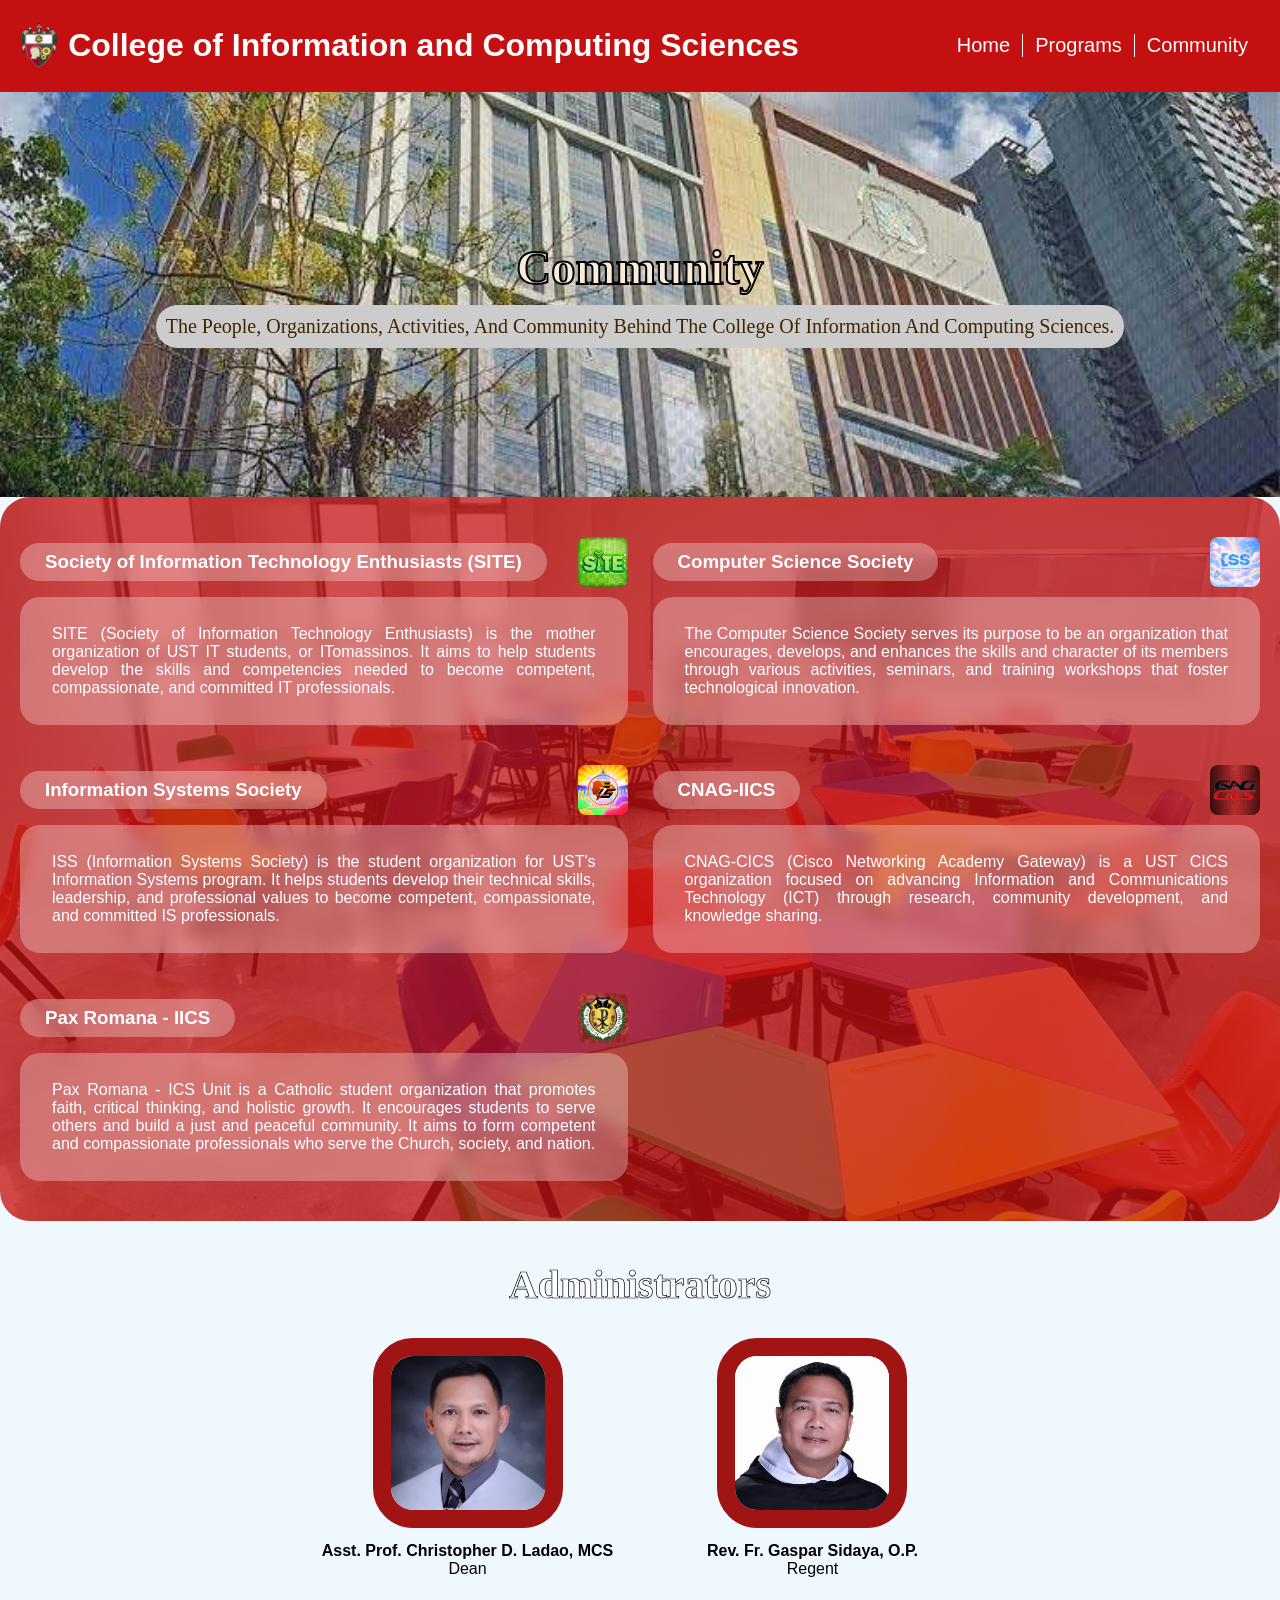
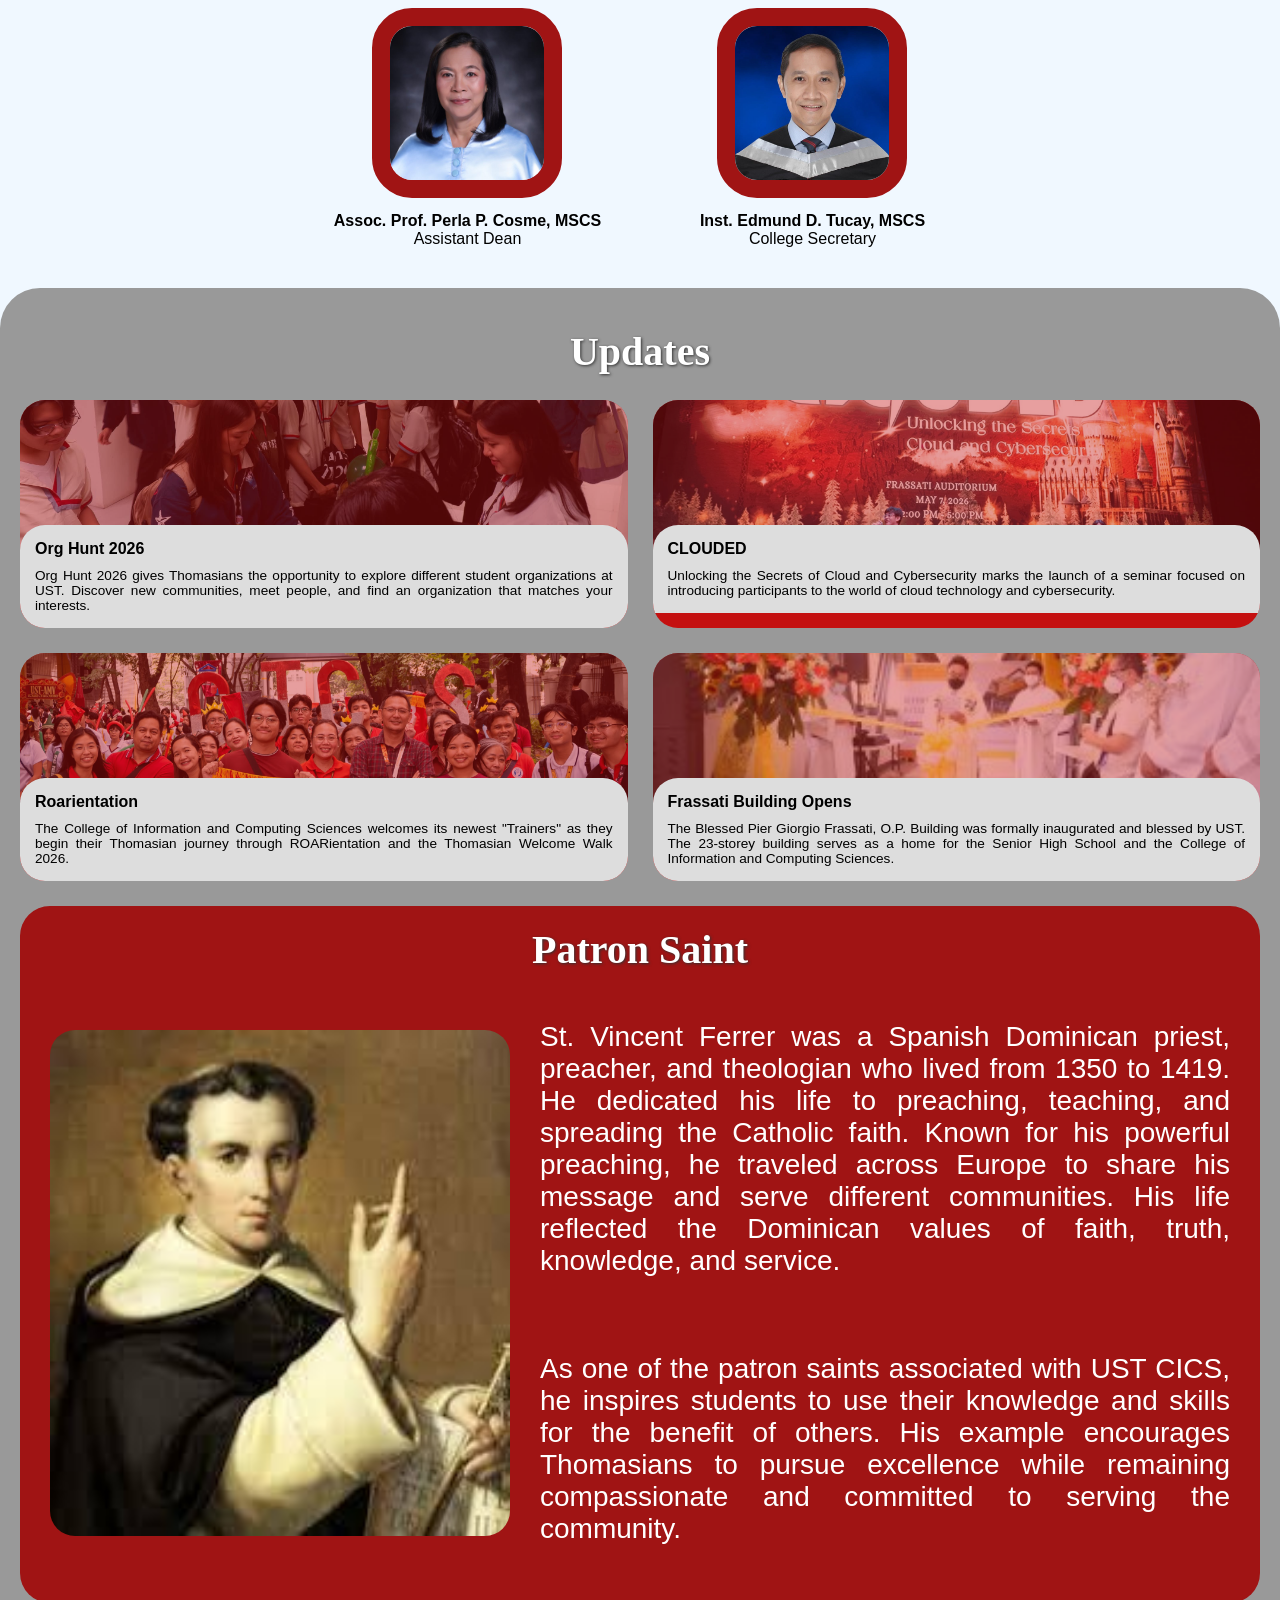
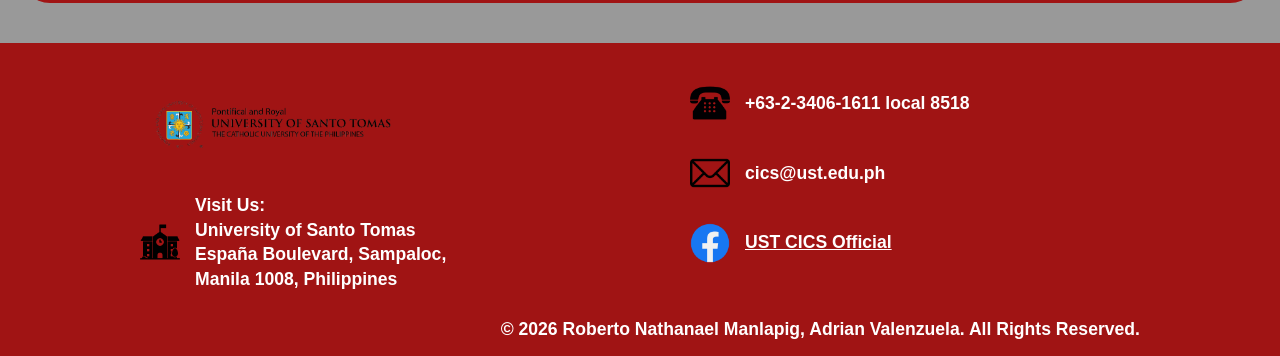
==== commit 5e40cf0e: "animations, medyo clan up at ayun malapit na" ====
--- a/community.html
+++ b/community.html
@@ -13,7 +13,7 @@
         College of Information and Computing Sciences
       </h1>
       <nav class="nav">
-        <a href="home.html">Home</a>
+        <a href="index.html">Home</a>
         <a href="programs.html">Programs</a>
         <a href="community.html">Community</a>
       </nav>
@@ -195,14 +195,10 @@
     </main>
 
     <footer class="footer">
-      <section class="footer-left">
-        <img
-          class="footer-logo"
-          src="UST.png"
-          alt="University of Santo Tomas"
-        />
-        <address class="footer-item">
-          <img class="footer-icon" src="SCHOOL.png" alt="Location" />
+      <section class="lefooter">
+        <img class="lofooter" src="UST.png" alt="University of Santo Tomas" />
+        <address class="ifooter">
+          <img class="icfooter" src="SCHOOL.png" alt="Location" />
           <p>
             Visit Us:<br />
             University of Santo Tomas<br />
@@ -212,25 +208,27 @@
         </address>
       </section>
 
-      <ul class="footer-right">
-        <li class="footer-item">
-          <img class="footer-icon" src="TELEPHONE.png" alt="Telephone" />
+      <ul class="rifooter">
+        <li class="ifooter">
+          <img class="icfooter" src="TELEPHONE.png" alt="Telephone" />
           <p>+63-2-3406-1611 local 8518</p>
         </li>
-        <li class="footer-item">
-          <img class="footer-icon" src="EMAIL.png" alt="Email" />
+        <li class="ifooter">
+          <img class="icfooter" src="EMAIL.png" alt="Email" />
           <p>cics@ust.edu.ph</p>
         </li>
-        <li class="footer-item">
-          <img class="footer-icon" src="FACEBOOK.png" alt="Facebook" />
-          <a href="#">UST CICS Official</a>
+        <li class="ifooter">
+          <img class="icfooter" src="FACEBOOK.png" alt="Facebook" />
+          <a href="https://www.ust.edu.ph/information-and-computing-sciences/"
+            >UST CICS Official</a
+          >
         </li>
       </ul>
 
-      <small class="footer-copy">
+      <p class="copfooter">
         © 2026 Roberto Nathanael Manlapig, Adrian Valenzuela. All Rights
         Reserved.
-      </small>
+      </p>
     </footer>
   </body>
 </html>
--- a/style.css
+++ b/style.css
@@ -19,7 +19,6 @@
   padding: 2px 20px;
   z-index: 100;
   display: flex;
-  justify-content: space-between;
   align-items: center;
   flex-wrap: wrap;
   gap: 15px;
@@ -75,12 +74,14 @@
   font-size: clamp(30px, 5vw + 10px, 100px);
   color: antiquewhite;
   text-align: center;
+  -webkit-text-stroke: 2px black;
 }
 
 .ftext1c {
   margin: 0;
   font-size: clamp(24px, 3vw + 10px, 50px);
   color: antiquewhite;
+  -webkit-text-stroke: 2px black;
 }
 
 .ftext2 {
@@ -95,7 +96,7 @@
   border-radius: 53px;
 }
 
-/*--HINDI TO AI NAKAKA LITO LANG*/
+/*--NAKAKA LITO LANG*/
 .homepage {
   background-image:
     linear-gradient(rgba(196, 16, 16, 0.75), rgba(196, 16, 16, 0.75)),
@@ -144,64 +145,49 @@
 .tau {
   grid-column: 1;
   grid-row: 2;
-  max-width: 520px;
-  justify-self: center;
-  background: rgba(255, 255, 255, 0.3);
-  backdrop-filter: blur(8px);
 }
 
 .tms {
   grid-column: 2;
   grid-row: 2;
-  max-width: 520px;
-  justify-self: end;
-  background: rgba(255, 255, 255, 0.3);
-  backdrop-filter: blur(8px);
-}
+}
+
 .tvs {
   grid-column: 2;
   grid-row: 4;
-  max-width: 520px;
-  justify-self: end;
-  background: rgba(255, 255, 255, 0.3);
-  backdrop-filter: blur(8px);
 }
 
 .tau,
 .tms,
 .tvs {
-  max-width: none;
-  justify-self: stretch;
   margin-top: 10px;
-  display: inline-block;
-  padding: 20px 20px;
+  padding: 20px;
   border-radius: 50px;
+  background: rgba(255, 255, 255, 0.3);
+  backdrop-filter: blur(8px);
 }
 
 .au,
 .ms,
 .vs {
   margin: 0;
+  padding: 10px 30px;
+  border-radius: 25px;
   background: rgba(255, 255, 255, 0.3);
   backdrop-filter: blur(8px);
-  display: inline-block;
-  padding: 10px 30px;
-  border-radius: 25px;
-  width: fit-content;
   justify-self: center;
 }
 
 .vs {
   margin-top: 30px;
 }
+
 .courses {
   display: grid;
-  justify-items: center;
   justify-content: center;
   grid-template-columns: repeat(3, minmax(0, 1fr));
   gap: 20px;
   padding: 20px;
-  color: white;
 }
 
 .cs,
@@ -211,7 +197,6 @@
   background: rgba(196, 16, 16);
   padding: 10px 30px;
   border-radius: 25px;
-  width: fit-content;
   justify-self: center;
   justify-content: center;
   text-align: center;
@@ -269,7 +254,6 @@
   display: grid;
   grid-template-columns: repeat(2, minmax(0, 650px));
   justify-content: center;
-  align-items: stretch;
   gap: 50px;
   padding: 60px 20px;
 }
@@ -287,12 +271,6 @@
   font-size: 2.4rem;
   gap: 44px;
   font-weight: 500;
-  text-align: left;
-}
-
-.ad p {
-  margin: 0;
-  line-height: 1.45;
 }
 
 .map {
@@ -318,7 +296,7 @@
   min-width: 0;
 }
 
-/*--HINDI TO AI NAKAKA LITO LANG*/
+/*--NAKAKA LITO LANG*/
 
 .programs,
 .orgs {
@@ -334,7 +312,7 @@
   color: white;
 }
 
-.programs article {
+.programs section {
   max-width: 900px;
   width: 100%;
   margin: 0 auto;
@@ -374,49 +352,55 @@
   padding: 30px 20px;
   color: white;
   text-align: center;
-  overflow-x: auto;
 }
 
 .comparison table {
   width: 100%;
-  max-width: 900px;
-  margin: 0 auto;
+  min-width: 600px;
   background: white;
   color: black;
   border-collapse: collapse;
   text-align: left;
 }
 
+.table-wrap {
+  max-width: 900px;
+  margin: 0 auto;
+  overflow-x: auto;
+}
+
 .comparison th,
 .comparison td {
   padding: 15px;
   border: 1px solid #ccc;
 }
 
-.heads,
-.recognitions {
+.heads {
   display: flex;
   flex-wrap: wrap;
   justify-content: center;
   align-items: flex-start;
   gap: 20px 40px;
   padding: 40px 20px;
-  justify-items: center;
 }
 
 .heads h2,
 .recognitions h2 {
-  flex: 0 0 100%;
-  width: 100%;
   margin: 0 0 10px;
   font-size: clamp(1.75rem, 4vw + 0.5rem, 2.5rem);
-  align-items: flex-start;
   color: #3b1010;
   text-align: center;
 }
 
+.heads h2 {
+  flex: 0 0 100%;
+}
+
 .heads figure {
   margin: 0;
+  width: 340px;
+  max-width: 100%;
+  text-align: center;
 }
 
 .heads img {
@@ -425,7 +409,6 @@
   object-fit: cover;
   border: 8px solid rgb(160, 20, 20);
   border-radius: 30px;
-  justify-items: center;
 }
 
 .heads figcaption {
@@ -435,9 +418,14 @@
 
 .recognitions {
   display: grid;
-  grid-template-columns: repeat(auto-fit, minmax(250px, 1fr));
+  grid-template-columns: repeat(2, minmax(0, 450px));
+  justify-content: center;
   gap: 20px;
   padding: 20px 20px 60px;
+}
+
+.recognitions h2 {
+  grid-column: 1 / -1;
 }
 
 .recognitions article {
@@ -449,7 +437,6 @@
 
 .recognitions img {
   height: 70px;
-  width: auto;
 }
 
 .footer {
@@ -464,8 +451,8 @@
   row-gap: 25px;
 }
 
-.footer-left,
-.footer-right {
+.lefooter,
+.rifooter {
   display: flex;
   flex-direction: column;
   gap: 30px;
@@ -474,19 +461,19 @@
   list-style: none;
 }
 
-.footer-logo {
+.lofooter {
   width: 260px;
   height: auto;
 }
 
-.footer-item {
+.ifooter {
   display: flex;
   align-items: center;
   gap: 15px;
   font-style: normal;
 }
 
-.footer-icon {
+.icfooter {
   width: 40px;
   height: 40px;
   flex-shrink: 0;
@@ -507,10 +494,10 @@
   text-decoration: underline;
 }
 
-.footer-copy {
+.copfooter {
   grid-column: 1 / -1;
   justify-self: end;
-  font-size: 0.7rem;
+  font-size: 0.5rem;
   font-weight: bold;
 }
 
@@ -545,7 +532,7 @@
   text-align: justify;
 }
 
-.orgs article:last-child {
+.orgs section:last-child {
   grid-column: 1 / -1;
   justify-self: center;
   width: 100%;
@@ -575,7 +562,7 @@
 
 .admins h2 {
   color: white;
-  -webkit-text-stroke: 1px #333;
+  -webkit-text-stroke: 0.7px black;
 }
 
 .admins figure {
@@ -585,7 +572,6 @@
 .admins img {
   width: 190px;
   height: 190px;
-  max-width: 100%;
   object-fit: cover;
   border: 18px solid rgb(160, 20, 20);
   border-radius: 40px;
@@ -657,18 +643,17 @@
   color: white;
 }
 
-.patron h2 {
-  color: white;
-}
-
 .patron img {
   grid-row: span 2;
   width: 100%;
+  height: auto;
   border-radius: 25px;
+  transform: none;
 }
 
 .patron p {
-  margin: 0;
+  background: none;
+  font-size: 1.75rem;
   text-align: justify;
 }
 
@@ -686,12 +671,12 @@
     row-gap: 30px;
   }
 
-  .footer-left,
-  .footer-right {
+  .lefooter,
+  .rifooter {
     align-items: flex-start;
   }
 
-  .footer-copy {
+  .copfooter {
     justify-self: center;
     text-align: center;
   }
@@ -705,14 +690,6 @@
     grid-column: 1;
   }
 
-  .cs {
-    grid-row: 1;
-  }
-
-  .tcs {
-    grid-row: 2;
-  }
-
   .it {
     grid-row: 3;
   }
@@ -736,45 +713,27 @@
     justify-self: stretch;
   }
 
-  .au,
-  .tau {
-    grid-column: 1;
-  }
-
   .ms,
-  .tms {
-    grid-column: 1;
-  }
-
+  .tms,
   .vs,
   .tvs {
     grid-column: 1;
   }
 
-  .au {
-    grid-row: 1;
-  }
-  .tau {
-    grid-row: 2;
-  }
   .ms {
     grid-row: 3;
   }
+
   .tms {
     grid-row: 4;
   }
+
   .vs {
     grid-row: 5;
   }
+
   .tvs {
     grid-row: 6;
-  }
-
-  .tau,
-  .tms,
-  .tvs {
-    max-width: none;
-    justify-self: stretch;
   }
 
   .header {
@@ -809,7 +768,7 @@
     grid-template-columns: 1fr;
   }
 
-  .orgs article:last-child {
+  .orgs section:last-child {
     max-width: none;
   }
 
@@ -824,19 +783,12 @@
     margin: 0 auto;
   }
 
-  .contact {
-    grid-template-columns: 1fr;
-    gap: 20px;
-  }
-
-  .contact {
-    grid-template-columns: 1fr;
-    gap: 20px;
-  }
-
   .address {
     grid-template-columns: 1fr;
     gap: 20px;
+  }
+  .recognitions {
+    grid-template-columns: minmax(0, 450px);
   }
 }
 
@@ -929,7 +881,7 @@
   }
 
   .orgs .card,
-  .updates article p,
+  .updates section p,
   .patron p {
     text-align: left;
   }
@@ -944,7 +896,6 @@
   .tcs,
   .tit,
   .tis {
-    padding: 20px;
     border-radius: 16px;
   }
 
@@ -953,7 +904,7 @@
     text-align: left;
   }
 
-  .footer-logo {
+  .lofooter {
     width: 200px;
   }
 
@@ -961,7 +912,7 @@
   .footer a {
     font-size: 1rem;
   }
-  .contact {
+  .address {
     padding: 25px 15px;
   }
 
@@ -972,39 +923,7 @@
 
   .map {
     padding: 12px;
-  }
-
-  .map img {
-    border-radius: 20px;
-  }
-  .contact {
-    padding: 25px 15px;
-  }
-
-  .ad {
-    padding: 20px;
-    font-size: 1.1rem;
-  }
-
-  .map {
-    padding: 12px;
-  }
-
-  .map img {
-    border-radius: 20px;
-  }
-
-  .address {
-    padding: 25px 15px;
-  }
-
-  .ad {
-    padding: 20px;
-    font-size: 1.1rem;
-  }
-
-  .map {
-    padding: 12px;
+    min-height: 0;
   }
 
   .map iframe {
@@ -1012,3 +931,161 @@
     border-radius: 20px;
   }
 }
+
+@keyframes fadeUp {
+  from {
+    opacity: 0;
+    transform: translateY(24px);
+  }
+}
+
+@keyframes pulse {
+  0% {
+    box-shadow: 0 0 0 0 rgba(255, 255, 255, 0.6);
+  }
+  70% {
+    box-shadow: 0 0 0 14px rgba(255, 255, 255, 0);
+  }
+  100% {
+    box-shadow: 0 0 0 0 rgba(255, 255, 255, 0);
+  }
+}
+
+.frass > * {
+  animation: fadeUp 0.8s ease-out backwards;
+}
+
+.frass > *:nth-child(2) {
+  animation-delay: 0.25s;
+}
+
+a.ftext2 {
+  transition:
+    transform 0.25s ease,
+    background-color 0.25s ease;
+  animation: pulse 2.4s ease-out infinite;
+}
+
+a.ftext2:hover {
+  transform: scale(1.08);
+  background-color: #fff;
+  animation: none;
+}
+
+.nav a {
+  transition:
+    background-color 0.25s ease,
+    transform 0.25s ease;
+}
+
+.nav a:hover {
+  background-color: rgba(255, 255, 255, 0.2);
+  transform: translateY(-2px);
+}
+
+.logotext img {
+  transition: transform 0.3s ease;
+}
+
+.logotext:hover img {
+  transform: rotate(-8deg) scale(1.1);
+}
+
+.tau,
+.tms,
+.tvs,
+.tcs,
+.tit,
+.tis,
+.programs article,
+.orgs article,
+.recognitions article,
+.updates article {
+  transition:
+    transform 0.3s ease,
+    box-shadow 0.3s ease,
+    background-color 0.3s ease;
+}
+
+.tau:hover,
+.tms:hover,
+.tvs:hover,
+.tcs:hover,
+.tit:hover,
+.tis:hover {
+  transform: translateY(-5px);
+  background: rgba(255, 255, 255, 0.45);
+  box-shadow: 0 10px 22px rgba(0, 0, 0, 0.25);
+}
+
+.programs article:hover,
+.orgs article:hover,
+.recognitions article:hover,
+.updates article:hover {
+  transform: translateY(-6px);
+  box-shadow: 0 12px 24px rgba(0, 0, 0, 0.25);
+}
+
+.recognitions article:hover {
+  background-color: #efefef;
+}
+
+.updates article img {
+  transition:
+    transform 0.4s ease,
+    opacity 0.4s ease;
+}
+
+.updates article:hover img {
+  transform: scale(1.08);
+  opacity: 1;
+}
+
+.patron img,
+.heads img,
+.admins img {
+  transition:
+    transform 0.3s ease,
+    box-shadow 0.3s ease;
+}
+
+.patron img:hover img,
+.heads figure:hover img,
+.admins figure:hover img {
+  transform: translateY(-6px) scale(1.04);
+  box-shadow: 0 12px 20px rgba(0, 0, 0, 0.3);
+}
+
+.comparison td {
+  transition: background-color 0.2s ease;
+}
+
+.comparison tr:hover td {
+  background-color: #fbe9e9;
+}
+
+.footer a {
+  transition: color 0.25s ease;
+}
+
+.footer a:hover {
+  color: #ffd1d1;
+}
+
+.icfooter {
+  transition: transform 0.25s ease;
+}
+
+.rifooter .ifooter:hover .icfooter {
+  transform: scale(1.15) rotate(-6deg);
+}
+
+@media (prefers-reduced-motion: reduce) {
+  *,
+  *::before,
+  *::after {
+    animation-duration: 0.01ms !important;
+    animation-iteration-count: 1 !important;
+    transition-duration: 0.01ms !important;
+  }
+}
